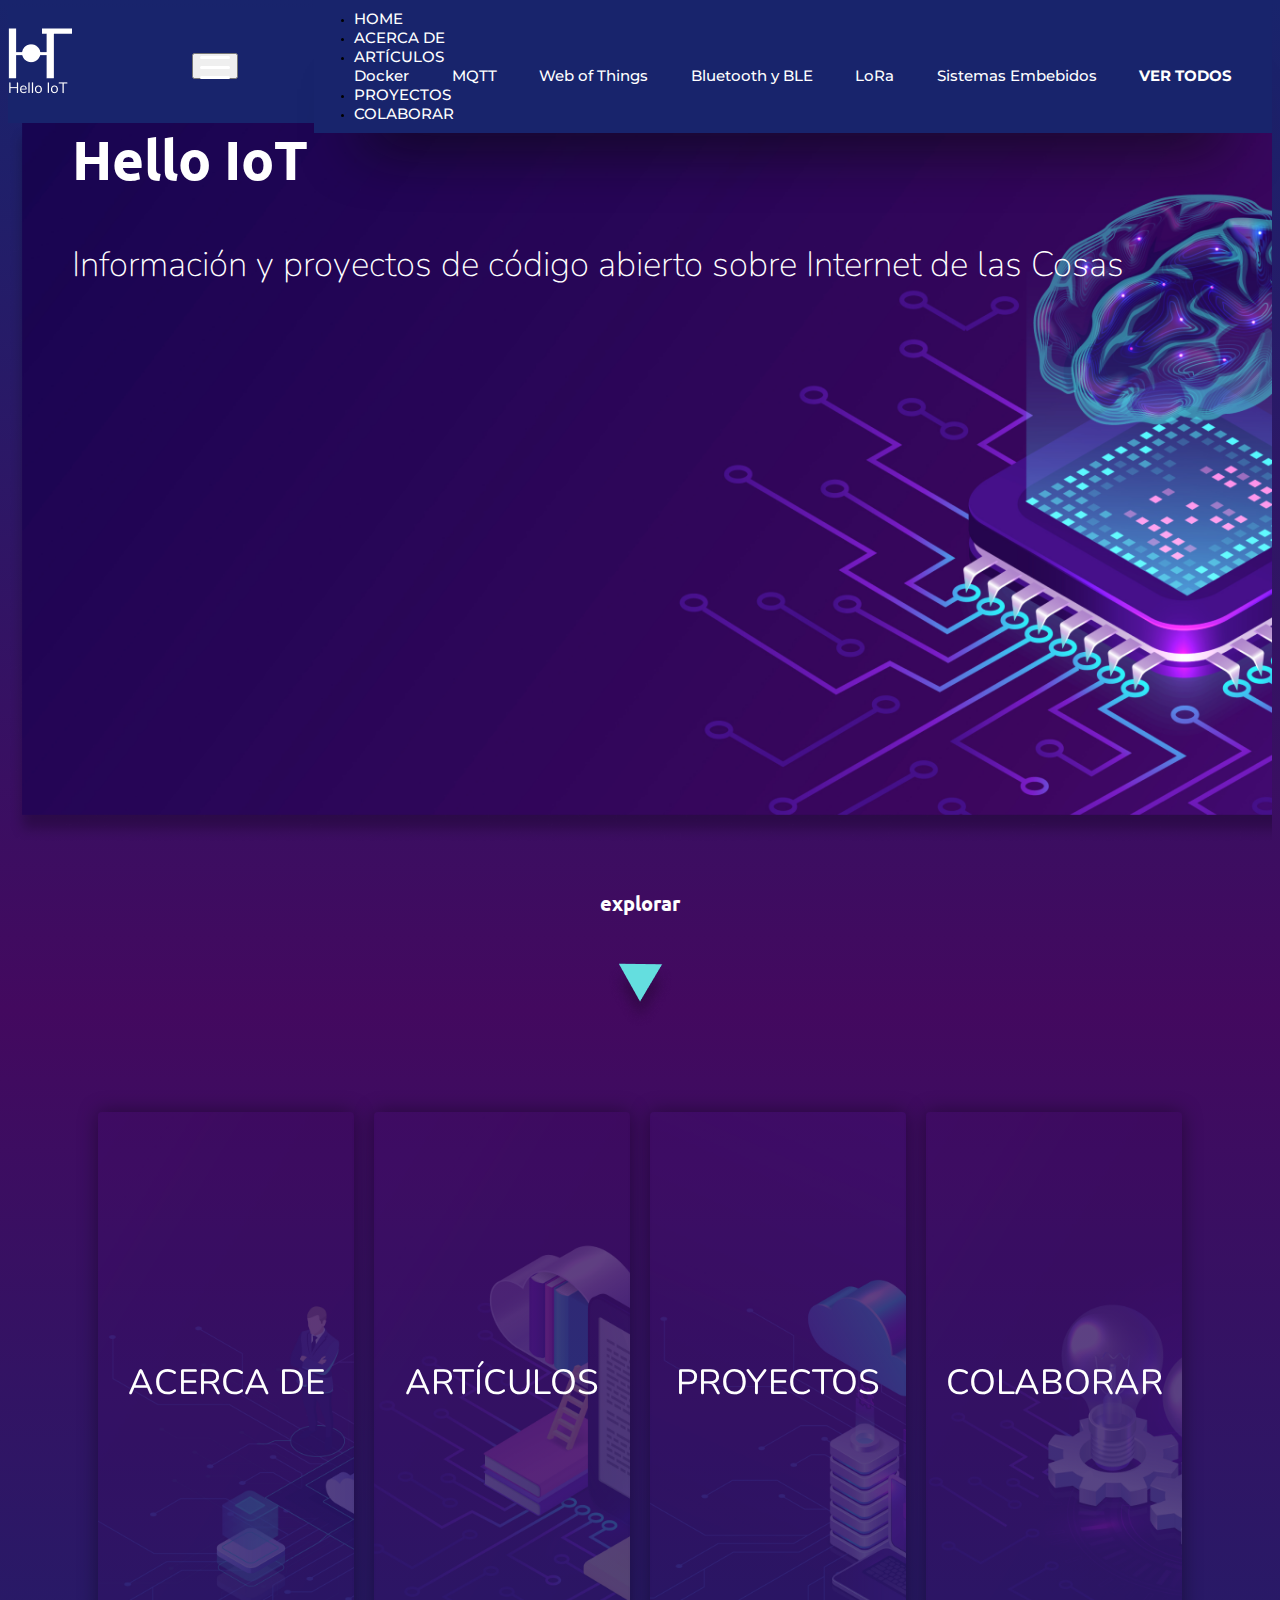
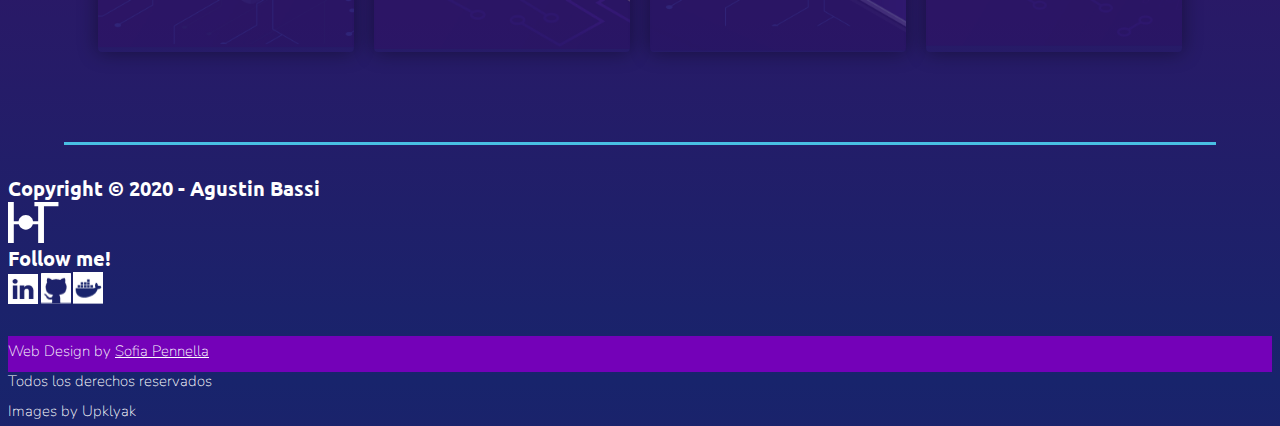
==== index.html @ 14628ded "Add existing project files" ====
<!DOCTYPE html>
<html lang="es">
    <head>
        <meta charset="UTF-8">
        <meta name="viewport" content="width=device-width, initial-scale=1, shrink-to-fit=no">
        <meta http-equiv="x-ua-compatible" content="ie=edge">
        <meta name="keywords" content="IOT, INTERNET OF THINGS, RASPBERRY, RP, DOCKER, DOCKER HUB, ARDUINO, ESP32, ESP8266, WOT, GATEWAY, OPEN SOURCE, TUTORIAL">
        <meta name="description" content="Información y tutoriales sobre Internet de las Cosas. Repositorios de código abierto listos para utilizar.">
        <!-- MDB icon -->
        <link rel="icon" href="images/logo-blanco.png" type="image/x-icon">
        <!-- Font Awesome -->
        <link rel="stylesheet" href="https://use.fontawesome.com/releases/v5.11.2/css/all.css">
        <!-- Google Fonts Roboto -->
        <link rel="stylesheet" href="https://fonts.googleapis.com/css?family=Roboto:300,400,500,700&display=swap">
        <!-- Bootstrap core CSS -->
        <link rel="stylesheet" href="mdb/css/bootstrap.min.css">
        <!-- Material Design Bootstrap -->
        <link rel="stylesheet" href="mdb/css/mdb.min.css">
        <!-- My custom Styles -->
        <link rel="stylesheet" href="estilos/styles.css">
        <link href="https://fonts.googleapis.com/css2?family=Ubuntu&display=swap" rel="stylesheet">
        <link href="https://fonts.googleapis.com/css2?family=Montserrat&display=swap" rel="stylesheet">
        <link href="https://fonts.googleapis.com/css2?family=Nunito&display=swap" rel="stylesheet">
        <link href="https://fonts.googleapis.com/css2?family=Nunito:wght@200&display=swap" rel="stylesheet">
        <title>Hello IoT | Un sitio dedicado a Internet de las Cosas</title>
    </head>
    <body class="gradient">
        <!-- Nav -->
            <header>
                <nav class="navbar navbar-expand-lg z-depth-2 rounded">
                    <a class="navbar-brand ml-4" href="index.html">
                        <img src="images/logo-blanco.png" alt="Logo" loading="lazy" class="ml-4">
                    </a>
                    <button class="navbar-toggler first-button mr-2" type="button" data-toggle="collapse" data-target="#navbarSupportedContent20"
                    aria-controls="navbarSupportedContent20" aria-expanded="false" aria-label="Toggle navigation">
                    <div class="animated-icon1"><span></span><span></span><span></span></div>
                    </button>
                    <div class="container-fluid container__nav">
                        <div class="collapse navbar-collapse ml-4" id="navbarSupportedContent20">
                            <ul class="navbar-nav ml-auto mb-4 mt-4 text-left">
                                <li class="nav-item">
                                    <a class="nav-link active" href="index.html">HOME <span class="sr-only">(current)</span></a>
                                </li>
                                <li class="nav-item">
                                    <a class="nav-link" href="pages/about.html">ACERCA DE</a>
                                </li>
                                <li class="nav-item dropdown">
                                    <a class="nav-link dropdown-toggle text-white" id="navbarDropdownMenuLink" data-toggle="dropdown"
                                    aria-haspopup="true" aria-expanded="false">ARTÍCULOS</a>
                                    <div class="dropdown-menu dropdown-primary" aria-labelledby="navbarDropdownMenuLink">
                                        <a class="dropdown-item" href="pages/articulos.html#docker">Docker</a>
                                        <a class="dropdown-item" href="pages/articulos.html#mqtt">MQTT</a>
                                        <a class="dropdown-item" href="pages/articulos.html#wot">Web of Things</a>
                                        <a class="dropdown-item" href="pages/articulos.html#bluetooth">Bluetooth y BLE</a>
                                        <a class="dropdown-item" href="pages/articulos.html#lora">LoRa</a>
                                        <a class="dropdown-item" href="pages/articulos.html#sistemas">Sistemas Embebidos</a>
                                        <a class="dropdown-item" href="pages/articulos.html"><strong>VER TODOS</strong> </a>
                                    </div>
                                </li>
                                <li class="nav-item">
                                    <a class="nav-link" href="pages/proyectos.html">PROYECTOS</a>
                                </li>
                                <li class="nav-item">
                                    <a class="nav-link" href="pages/colaborar.html">COLABORAR</a>
                                </li>
                            </ul>
                        </div>
                    </div>
                </nav>
            </header>
        <!-- Portrait -->
            <div class="container-fluid">
                <div class="row">
                    <div class="col-11 header__portrait--home">
                        <div class="col-sm-12 col-md-12 col-lg-12 col-xl-5 d-flex justify-content-center align-items-center flex-column header__portrait--text">
                            <div class="wow fadeInLeft">
                                <h1 class="mb-4">Hello IoT</h1>
                                <h4 class="mt-4 text-wrap">Información y proyectos de código abierto sobre Internet de las Cosas</h4>
                            </div>
                        </div>
                    </div>
                </div>
                <div class="row">
                    <div class="col-12">
                        <div class="button__down">
                            <h6 class="button__margin">explorar</h6>
                            <a href="#card"><img src="images/flecha.png" alt="Boton bajar" class="button__image animated pulse infinite"></a>
                        </div>
                    </div> 
                </div>
            </div>
        <!-- Cards Home -->
            <div class="container-fluid">
                <div class="row">
                   
                        <div id="card-container">
                            <div id="card">
                                <div class="front imageAbout">
                                    <a href="pages/about.html"><h4>ACERCA DE</h4></a>
                                </div>
                                <div class="back">
                                    <a href="pages/about.html"><h6>El propósito del sitio y <br> las motivaciones <br> del autor</h6></a>
                                </div>
                            </div>
                            <div id="card">
                                <div class="front imageEntradas">
                                    <a href="pages/articulos.html"><h4>ARTÍCULOS</h4></a>
                                </div>
                                <div class="back">
                                    <a href="pages/articulos.html"><h6>Material informativo <br> y tutoriales de <br> tecnologías IoT</h6></a>
                                </div>
                            </div>
                            <div id="card">
                                <div class="front imageProyectos">
                                    <a href="pages/proyectos.html"><h4>PROYECTOS</h4></a>
                                </div>
                                <div class="back">
                                    <a href="pages/proyectos.html"><h6>Repositorios de <br> código abierto <br> listos para utilizar</h6></a>
                                </div>
                            </div>
                            <div id="card">
                                <div class="front imageSumate">
                                    <a href="pages/sumate.html"><h4>COLABORAR</h4></a>
                                </div>
                                <div class="back">
                                    <a href="pages/sumate.html"><h6>Aplicarle mejoras a proyectos <br> y enviarlas para su <br> publicación</h6></a>
                                </div>
                            </div>
                        </div>
                   
                </div>
            </div>
        <!-- Footer con Boostrap  -->
            <footer>
                <div class="line__divider">
                    <img src="images/line-footer.png" alt="Linea divisoria footer" class="line__divider--size">
                </div>
                <div class="container-fluid">
                    <div class="row footer__one">
                        <div class="col-md-4 col-lg-4 col-xl-4 d-flex justify-content-center align-items-center">
                            <div>
                                <h6 class="footer__one--copyright">Copyright © 2020 - Agustin Bassi</h6>
                            </div>
                        </div>
                        <div class="col-sm-6 col-md-4 col-lg-4 col-xl-4 d-flex justify-content-center align-items-center">
                            <div class="footer__one--logo"><img src="images/logo-footer.svg" alt="Logo Hello IoT"></div>
                        </div>
                        <div class="col-sm-6 col-md-4 col-lg-4 col-xl-4 d-flex justify-content-center align-items-center">
                            <div class="d-flex flex-row align-items-center">
                                <h6>Follow me!</h6>
                                <div class="ml-4">
                                    <a href="https://www.linkedin.com/in/agustin-bassi/" target="_blank"><img src="images/linkedin-cuadrado.svg" alt="Linkedin"></a>
                                    <a href="https://github.com/agustinBassi" target="_blank"><img src="images/github-cuadrado.svg" alt="Github"></a>
                                    <a href="https://hub.docker.com/u/abassi" target="_blank"><img src="images/docker.svg" alt="Docker"></a>
                                </div>
                            </div>
                        </div>
                    </div>
                    <div class="row footer__two">
                        <div class="col-sm-12 col-md-4 col-lg-4 col-xl-4 d-flex justify-content-center align-items-center">
                            <div>
                                <a href="https://www.linkedin.com/in/sofia-pennella/"><p>Web Design by <u>Sofia Pennella</u></p></a>
                            </div>
                        </div>
                        <div class="col-sm-12 col-md-4 col-lg-4 col-xl-4 d-flex justify-content-center align-items-center">
                            <div>
                                <p class="footer__two--derechos">Todos los derechos reservados</p>
                            </div>
                        </div>
                        <div class="col-sm-12 col-md-4 col-lg-4 col-xl-4 d-flex justify-content-center align-items-center">
                            <div>
                                <p class="footer__two--imagesBy">Images by Upklyak</p>
                            </div>
                        </div>
                    </div>
                </div>
            </footer>
        <!-- jQuery -->
        <script type="text/javascript" src="mdb/js/jquery.min.js"></script>
        <!-- Bootstrap tooltips -->
        <script type="text/javascript" src="mdb/js/popper.min.js"></script>
        <!-- Bootstrap core JavaScript -->
        <script type="text/javascript" src="mdb/js/bootstrap.min.js"></script>
        <!-- MDB core JavaScript -->
        <script type="text/javascript" src="mdb/js/mdb.min.js"></script>
        <!-- My custom scripts -->
        <script type="text/javascript" src="scripts/scripts.js"></script>
    </body>
</html>
---- estilos/styles.css ----
/* ========================================================================= */
/* Background Colors */
/* ========================================================================= */
.gradient {
  background: #18246c -webkit-gradient(linear, left bottom, left top, from(#18246c), color-stop(49%, #43095f), to(#18246c));
  background: #18246c linear-gradient(0deg, #18246c 0%, #43095f 49%, #18246c 100%);
}

.bg-pink {
  background-color: #E52384;
}

.bg-azulado {
  background-color: #5E60CD;
}

.bg-cian {
  background-color: #64DEDF;
}

.bg-celeste {
  background-color: #49BFE3;
}

.bg-violeta {
  background-color: #7401B8;
}

.bg-azul {
  background-color: #18246C;
}

/* ========================================================================= */
/* Text full colors */
/* ========================================================================= */
.negro {
  color: black;
}

.blanco {
  color: white;
}

/* ========================================================================= */
/* Tipography */
/* ========================================================================= */
h1 {
  color: white;
  font-family: "Ubuntu", sans-serif;
  font-weight: 700;
  font-size: 5.5rem;
  margin: 0px;
}

h2 {
  color: white;
  font-family: "Ubuntu", sans-serif;
  font-size: 3.5rem;
  font-weight: 500;
}

h3 {
  color: white;
  font-family: "Ubuntu", sans-serif;
  font-weight: bold;
  font-size: 3rem;
}

h4 {
  color: white;
  font-family: "Nunito", sans-serif;
  font-size: 3.5rem;
  font-weight: lighter;
}

h5 {
  color: white;
  font-family: "Nunito", sans-serif;
  font-size: 2.5rem;
  font-weight: normal;
}

h6 {
  color: white;
  font-family: "Ubuntu", sans-serif;
  font-size: 2rem;
}

p {
  color: white;
  font-family: "Nunito", sans-serif;
  font-size: 1.5rem;
  line-height: 3rem;
  font-weight: lighter;
}

.headings--entradas {
  margin-left: 18.5vw;
  margin-top: 10vh;
}

html {
  font-size: 62.5%;
}

.body__background {
  background: #18246c -webkit-gradient(linear, left bottom, left top, from(#18246c), color-stop(49%, #43095f), to(#18246c));
  background: #18246c linear-gradient(0deg, #18246c 0%, #43095f 49%, #18246c 100%);
}

/* ========================================================================= */
/* Nav */
/* ========================================================================= */
.container__nav {
  background-color: #18246C;
  -webkit-box-shadow: 0px 57px 61px -50px #0a0a0a;
          box-shadow: 0px 57px 61px -50px #0a0a0a;
}

nav {
  background-color: #18246C;
  display: -webkit-box;
  display: -ms-flexbox;
  display: flex;
  -webkit-box-orient: horizontal;
  -webkit-box-direction: normal;
      -ms-flex-direction: row;
          flex-direction: row;
  -webkit-box-pack: justify;
      -ms-flex-pack: justify;
          justify-content: space-between;
  -webkit-box-align: center;
      -ms-flex-align: center;
          align-items: center;
  height: 11.5rem;
  z-index: 10000;
}

nav a {
  color: white;
  text-decoration: none;
  margin-right: 40px;
  font-family: "Montserrat", sans-serif;
  font-weight: 500;
  font-size: 1.5rem;
}

nav a .active {
  font-weight: 900;
}

.navbar .dropdown-menu a {
  font-size: 1.5rem;
}

nav a:hover {
  -webkit-animation-duration: 1s;
  animation-duration: 1s;
  -webkit-animation-name: hoverNav;
  animation-name: hoverNav;
  color: white;
}

@-webkit-keyframes hoverNav {
  from {
    opacity: 0;
    font-size: 1.5rem;
  }
  to {
    opacity: 1;
  }
}

@keyframes hoverNav {
  from {
    opacity: 0;
    font-size: 1.5rem;
  }
  to {
    opacity: 1;
  }
}

.dropdown {
  background-color: #18246C;
}

.dropdown-item a {
  font-family: "Montserrat", sans-serif;
  font-size: 1.5rem;
}

.navbar .dropdown-menu a:hover {
  color: white;
  background-color: #18246C;
  -webkit-animation: none;
          animation: none;
}

/* ========================================================================= */
/* Header
/* ========================================================================= */
.header__portrait, .header__portrait--home, .header__portrait--about, .header__portrait--articulos, .header__portrait--proyectos, .header__portrait--colaborar, .header__portrait--introduccion, .header__portrait--instalacion, .header__portrait--tutoriales, .header__portrait--avanzados {
  height: 80vh;
  margin: auto;
}

.header__portrait--home {
  background-image: url(../images/home.png);
  background-size: cover;
}

.header__portrait--about {
  background-image: url(../images/acerca-de.png);
  background-size: cover;
}

.header__portrait--articulos {
  background-image: url(../images/articulos.png);
  background-size: cover;
}

.header__portrait--proyectos {
  background-image: url(../images/proyectos.png);
  background-size: cover;
}

.header__portrait--colaborar {
  background-image: url(../images/colaborar.png);
  background-size: cover;
}

.header__portrait--text {
  height: 80vh;
  padding-left: 5vw;
}

.header__portrait--text h1 {
  text-align: left;
}

.header__portrait--text h1 h4 {
  text-align: left;
}

/* ========================================================================= */
/* Footer */
/* ========================================================================= */
footer div h6 {
  margin: 0rem;
}

footer div p {
  margin-right: 1.5rem;
}

.footer__one {
  margin: 3rem 0rem 3rem 0rem;
}

.footer__two {
  background-color: #7401B8;
  height: 4vh;
}

.footer__two p {
  margin: 0rem;
}

.line__divider {
  display: -webkit-box;
  display: -ms-flexbox;
  display: flex;
  -webkit-box-pack: center;
      -ms-flex-pack: center;
          justify-content: center;
  width: 90vw;
  margin: 10vh auto 0vh auto;
}

.line__divider--size {
  max-width: 100%;
}

/* ========================================================================= */
/* Buttons flechas */
/* ========================================================================= */
.button__image {
  display: block;
  margin: auto;
}

.button__font {
  font-family: "Montserrat", sans-serif;
  font-weight: 500;
  font-size: 1.5rem;
}

div h5.button__margin {
  margin: auto;
}

.button__down, .button__up {
  display: -webkit-box;
  display: -ms-flexbox;
  display: flex;
  -webkit-box-orient: vertical;
  -webkit-box-direction: normal;
      -ms-flex-direction: column;
          flex-direction: column;
  -webkit-box-align: center;
      -ms-flex-align: center;
          align-items: center;
}

.button__up {
  margin: 10rem 0rem 10rem 0rem;
}

/* ========================================================================= */
/* Buttons Bootstrap */
/* ========================================================================= */
button a {
  font-family: "Montserrat", sans-serif;
  color: white;
  font-weight: bold;
  text-decoration: none;
}

button a:hover {
  color: white;
  text-decoration: none;
}

.btn.btn-block {
  margin: 5vh 0vw 3vh 0vw;
}

/* ========================================================================= */
/* Cards Home */
/* ========================================================================= */
#card-container {
  display: -webkit-box;
  display: -ms-flexbox;
  display: flex;
  -webkit-box-orient: horizontal;
  -webkit-box-direction: normal;
      -ms-flex-direction: row;
          flex-direction: row;
  -webkit-box-pack: center;
      -ms-flex-pack: center;
          justify-content: center;
  margin: 8rem auto 8rem auto;
  -webkit-box-align: center;
      -ms-flex-align: center;
          align-items: center;
  text-align: center;
}

#card {
  -webkit-transform-style: preserve-3d;
  -moz-transform-style: preserve-3d;
  -ms-transform-style: preserve-3d;
  -webkit-perspective: 1000;
  -moz-perspective: 1000;
  -ms-perspective: 1000;
  width: 20vw;
  height: 60vh;
  margin-left: 1rem;
  margin-right: 1rem;
}

.back {
  -webkit-transform: rotateY(180deg);
  -moz-transform: rotateY(180deg);
  -ms-transform: rotateY(180deg);
  background-color: #7401B8;
  display: -webkit-box;
  display: -ms-flexbox;
  display: flex;
  -webkit-box-orient: vertical;
  -webkit-box-direction: normal;
      -ms-flex-direction: column;
          flex-direction: column;
  -webkit-box-pack: center;
      -ms-flex-pack: center;
          justify-content: center;
  -webkit-box-align: center;
      -ms-flex-align: center;
          align-items: center;
  width: 20vw;
  height: 60vh;
}

.front {
  display: -webkit-box;
  display: -ms-flexbox;
  display: flex;
  -webkit-box-pack: center;
      -ms-flex-pack: center;
          justify-content: center;
  -webkit-box-align: center;
      -ms-flex-align: center;
          align-items: center;
  width: 20vw;
  height: 60vh;
}

.back, .front {
  position: absolute;
  -webkit-backface-visibility: hidden;
  -moz-backface-visibility: hidden;
  -ms-backface-visibility: hidden;
  -webkit-transition: -webkit-transform 1s ease-in;
  -moz-transition: -moz-transform 1s ease-in;
  -ms-transition: -ms-transform 1s ease-in;
  color: #fff;
  font-weight: bold;
  -webkit-box-shadow: 0px 0px 20px rgba(0, 0, 0, 0.4);
          box-shadow: 0px 0px 20px rgba(0, 0, 0, 0.4);
  border-radius: 4px;
}

#card:hover .back {
  -webkit-transform: rotateY(0deg);
  -moz-transform: rotateY(0deg);
  -ms-transform: rotateY(0deg);
}

#card:hover .front {
  -webkit-transform: rotateY(-180deg);
  -moz-transform: rotateY(-180deg);
  -ms-transform: rotateY(-180deg);
}

.imageAbout {
  background-image: url("../images/card-about.png");
  background-size: cover;
}

.imageEntradas {
  background-image: url("../images/card-entradas.png");
  background-size: cover;
}

.imageProyectos {
  background-image: url("../images/card-proyectos.png");
  background-size: cover;
}

.imageSumate {
  background-image: url("../images/card-colaborar.png");
  background-size: cover;
}

div a {
  text-decoration: none;
}

.front a {
  text-decoration: none;
}

.back a {
  text-decoration: none;
}

/* ========================================================================= */
/* Cards Articles */
/* ========================================================================= */
.card-img {
  height: 305.66px;
}

.card-title {
  font-size: 2rem;
  color: black;
  font-weight: bold;
  font-family: "Ubuntu", sans-serif;
}

.card-text {
  font-size: 1.5rem;
  font-weight: normal;
  color: black;
  font-family: "Nunito", sans-serif;
}

.card-body p {
  line-height: 28px;
}

/* ========================================================================= */
/* Cards Projects */
/* ========================================================================= */
.marginCards {
  margin-right: 2vw;
}

.shadowCard {
  -webkit-box-shadow: 10px 10px 47px -12px #0a0a0a;
          box-shadow: 10px 10px 47px -12px #0a0a0a;
}

/* ========================================================================= */
/* Carousel */
/* ========================================================================= */
.carousel {
  width: 100%;
}

.slide-box {
  display: -webkit-box;
  display: -ms-flexbox;
  display: flex;
  -webkit-box-pack: justify;
      -ms-flex-pack: justify;
          justify-content: space-between;
}

.carousel-control-prev {
  opacity: 1;
}

.carousel-control-next {
  opacity: 1;
}

.carousel-caption {
  background-color: rgba(0, 0, 0, 0.5);
  padding: 20px;
  border-radius: .5rem;
}

@media (min-width: 576px) and (max-width: 767.98px) {
  .slide-box img {
    -ms-flex: 0 0 50%;
    -webkit-box-flex: 0;
            flex: 0 0 50%;
    max-width: 50%;
  }
}

@media (min-width: 768px) and (max-width: 991.98px) {
  .slide-box img {
    -ms-flex: 0 0 33.3333%;
    -webkit-box-flex: 0;
            flex: 0 0 33.3333%;
    max-width: 33.3333%;
  }
}

@media (min-width: 992px) {
  .slide-box img {
    -ms-flex: 0 0 25%;
    -webkit-box-flex: 0;
            flex: 0 0 25%;
    max-width: 25%;
  }
}

/* ========================================================================= */
/* Form */
/* ========================================================================= */
.form div {
  display: -webkit-box;
  display: -ms-flexbox;
  display: flex;
  -webkit-box-orient: vertical;
  -webkit-box-direction: normal;
      -ms-flex-direction: column;
          flex-direction: column;
  -webkit-box-align: start;
      -ms-flex-align: start;
          align-items: flex-start;
}

form h3 {
  color: black;
  font-size: 3rem;
}

form p {
  color: black;
  font-weight: 500;
  margin-bottom: 3vh;
}

form :placeholder-shown {
  font-size: 1.5rem;
  color: black;
}

.custom-select {
  font-size: 1.5rem;
}

.form-control {
  font-size: 1.5rem;
  color: black;
}

.optionForm {
  font-size: 1.5rem;
  color: black;
}

/* ========================================================================= */
/* Media Query - Home */
/* ========================================================================= */
@media (max-width: 411px) {
  h1 {
    font-size: 4rem;
  }
  h2 {
    font-size: 3.5rem;
  }
  h3 {
    font-size: 3rem;
  }
  h4 {
    font-size: 2.5rem;
  }
  h5 {
    font-size: 2rem;
  }
  h6 {
    font-size: 1.5rem;
  }
  p {
    font-size: 1.3rem;
  }
  .div__textPortrait h1 {
    text-align: left;
  }
  .div__textPortrait h4 {
    text-align: left;
  }
  #card-container {
    display: -webkit-box;
    display: -ms-flexbox;
    display: flex;
    -webkit-box-orient: vertical;
    -webkit-box-direction: normal;
        -ms-flex-direction: column;
            flex-direction: column;
    margin: 0vh 0vw;
  }
  #card {
    width: 0vw;
    margin-left: 10vw;
  }
  #card div {
    width: 80vw;
    height: 50vh;
    margin-bottom: 2vh;
  }
  .front h4 {
    font-size: 2.3rem;
  }
  .footer__one--copyright {
    display: none;
  }
  .footer__one--logo {
    display: none;
  }
  .footer__two--derechos {
    display: none;
  }
  .footer__two--imagesBy {
    display: none;
  }
}

@media (min-width: 412px) and (max-width: 767px) {
  h1 {
    font-size: 4rem;
  }
  h2 {
    font-size: 3.5rem;
  }
  h3 {
    font-size: 3rem;
  }
  h4 {
    font-size: 2.5rem;
  }
  h5 {
    font-size: 2rem;
  }
  h6 {
    font-size: 1.5rem;
  }
  p {
    font-size: 1.3rem;
  }
  .div__textPortrait h1 {
    text-align: left;
  }
  .div__textPortrait h4 {
    text-align: left;
  }
  #card-container {
    display: -webkit-box;
    display: -ms-flexbox;
    display: flex;
    -webkit-box-orient: vertical;
    -webkit-box-direction: normal;
        -ms-flex-direction: column;
            flex-direction: column;
    margin: 0vh 0vw;
  }
  #card {
    width: 0vw;
    margin-left: 10vw;
  }
  #card div {
    width: 80vw;
    height: 50vh;
    margin-bottom: 2vh;
  }
  .front h4 {
    font-size: 3rem;
  }
  .footer__one--copyright {
    display: none;
  }
  .footer__one--logo {
    display: none;
  }
  .footer__two--derechos {
    display: none;
  }
  .footer__two--imagesBy {
    display: none;
  }
}

@media (min-width: 768px) and (max-width: 1024px) {
  h1 {
    font-size: 4.5rem;
  }
  h2 {
    font-size: 4rem;
  }
  h3 {
    font-size: 3.5rem;
  }
  h4 {
    font-size: 3rem;
  }
  h5 {
    font-size: 2.5rem;
  }
  h6 {
    font-size: 1.5rem;
  }
  p {
    font-size: 1.4rem;
  }
  .div__textPortrait h1 {
    text-align: center;
  }
  .div__textPortrait h4 {
    text-align: center;
  }
  #card-container {
    display: -webkit-box;
    display: -ms-flexbox;
    display: flex;
    -webkit-box-orient: vertical;
    -webkit-box-direction: normal;
        -ms-flex-direction: column;
            flex-direction: column;
    margin: 0vh 0vw;
  }
  #card {
    width: 0vw;
    margin-left: 10vw;
  }
  #card div {
    width: 80vw;
    height: 50vh;
    margin-bottom: 2vh;
  }
  .front h4 {
    font-size: 3rem;
  }
  .footer__one--copyright {
    text-align: center;
  }
}

@media (min-width: 1025px) {
  .div__textPortrait h1 {
    padding-left: 6vw;
  }
  .div__textPortrait h4 {
    padding-left: 6vw;
  }
}

/* ========================================================================= */
/* Styles About */
/* ========================================================================= */
.block__web {
  margin: 10vh 0vw 0vh 18.5vw;
}

.block__author {
  margin: 10vh 18.5vw 0vh 0vw;
}

.block__author div {
  float: right;
  text-align: right;
}

.block__author h6 {
  text-align: right;
}

.line__divider--short {
  width: 20vw;
}

/* ========================================================================= */
/* Media Query - About */
/* ========================================================================= */
@media (max-width: 411px) {
  .block__web {
    margin: 10vh 10vw auto 10vw;
  }
  .block__web p {
    text-align: justify;
  }
  .block__author {
    margin: 10vh 10vw auto 10vw;
  }
  .block__author div {
    float: left;
    text-align: left;
  }
  .block__author p {
    text-align: justify;
  }
  .block__author h6 {
    text-align: left;
  }
}

@media (min-width: 412px) and (max-width: 767px) {
  .block__web {
    margin: 10vh 10vw auto 10vw;
  }
  .block__web p {
    text-align: justify;
  }
  .block__author {
    margin: 10vh 10vw auto 10vw;
  }
  .block__author div {
    float: left;
    text-align: left;
  }
  .block__author p {
    text-align: justify;
  }
  .block__author h6 {
    text-align: left;
  }
}

@media (min-width: 768px) and (max-width: 1024px) {
  .block__web {
    margin: 10vh 10vw auto 10vw;
  }
  .block__author {
    margin: 10vh 10vw auto 10vw;
  }
}

/* ========================================================================= */
/* Headers Posts
/* ========================================================================= */
.header__portrait--introduccion {
  background-image: url(../images/portada-introduccion.png);
  background-size: cover;
}

.header__portrait--instalacion {
  background-image: url(../images/portada-instalacion.png);
  background-size: cover;
}

.header__portrait--tutoriales {
  background-image: url(../images/portada-tutoriales.png);
  background-size: cover;
}

.header__portrait--avanzados {
  background-image: url(../images/portada-avanzados.png);
  background-size: cover;
}

/* ========================================================================= */
/* Iframe Posts
/* ========================================================================= */
.iframe__style {
  margin: auto;
  width: 50vw;
  height: 450vh;
}

/* Icon 1 */
.animated-icon1 {
  width: 30px;
  height: 20px;
  position: relative;
  margin: 0px;
  -webkit-transform: rotate(0deg);
  transform: rotate(0deg);
  -webkit-transition: .5s ease-in-out;
  transition: .5s ease-in-out;
  cursor: pointer;
}

.animated-icon1 span {
  display: block;
  position: absolute;
  height: 3px;
  width: 100%;
  border-radius: 9px;
  opacity: 1;
  left: 0;
  -webkit-transform: rotate(0deg);
  transform: rotate(0deg);
  -webkit-transition: .25s ease-in-out;
  transition: .25s ease-in-out;
}

.animated-icon1 span {
  background: white;
}

.animated-icon1 span:nth-child(1) {
  top: 0px;
}

.animated-icon1 span:nth-child(2) {
  top: 10px;
}

.animated-icon1 span:nth-child(3) {
  top: 20px;
}

.animated-icon1.open span:nth-child(1) {
  top: 11px;
  -webkit-transform: rotate(135deg);
  transform: rotate(135deg);
}

.animated-icon1.open span:nth-child(2) {
  opacity: 0;
  left: -60px;
}

.animated-icon1.open span:nth-child(3) {
  top: 11px;
  -webkit-transform: rotate(-135deg);
  transform: rotate(-135deg);
}
/*# sourceMappingURL=styles.css.map */
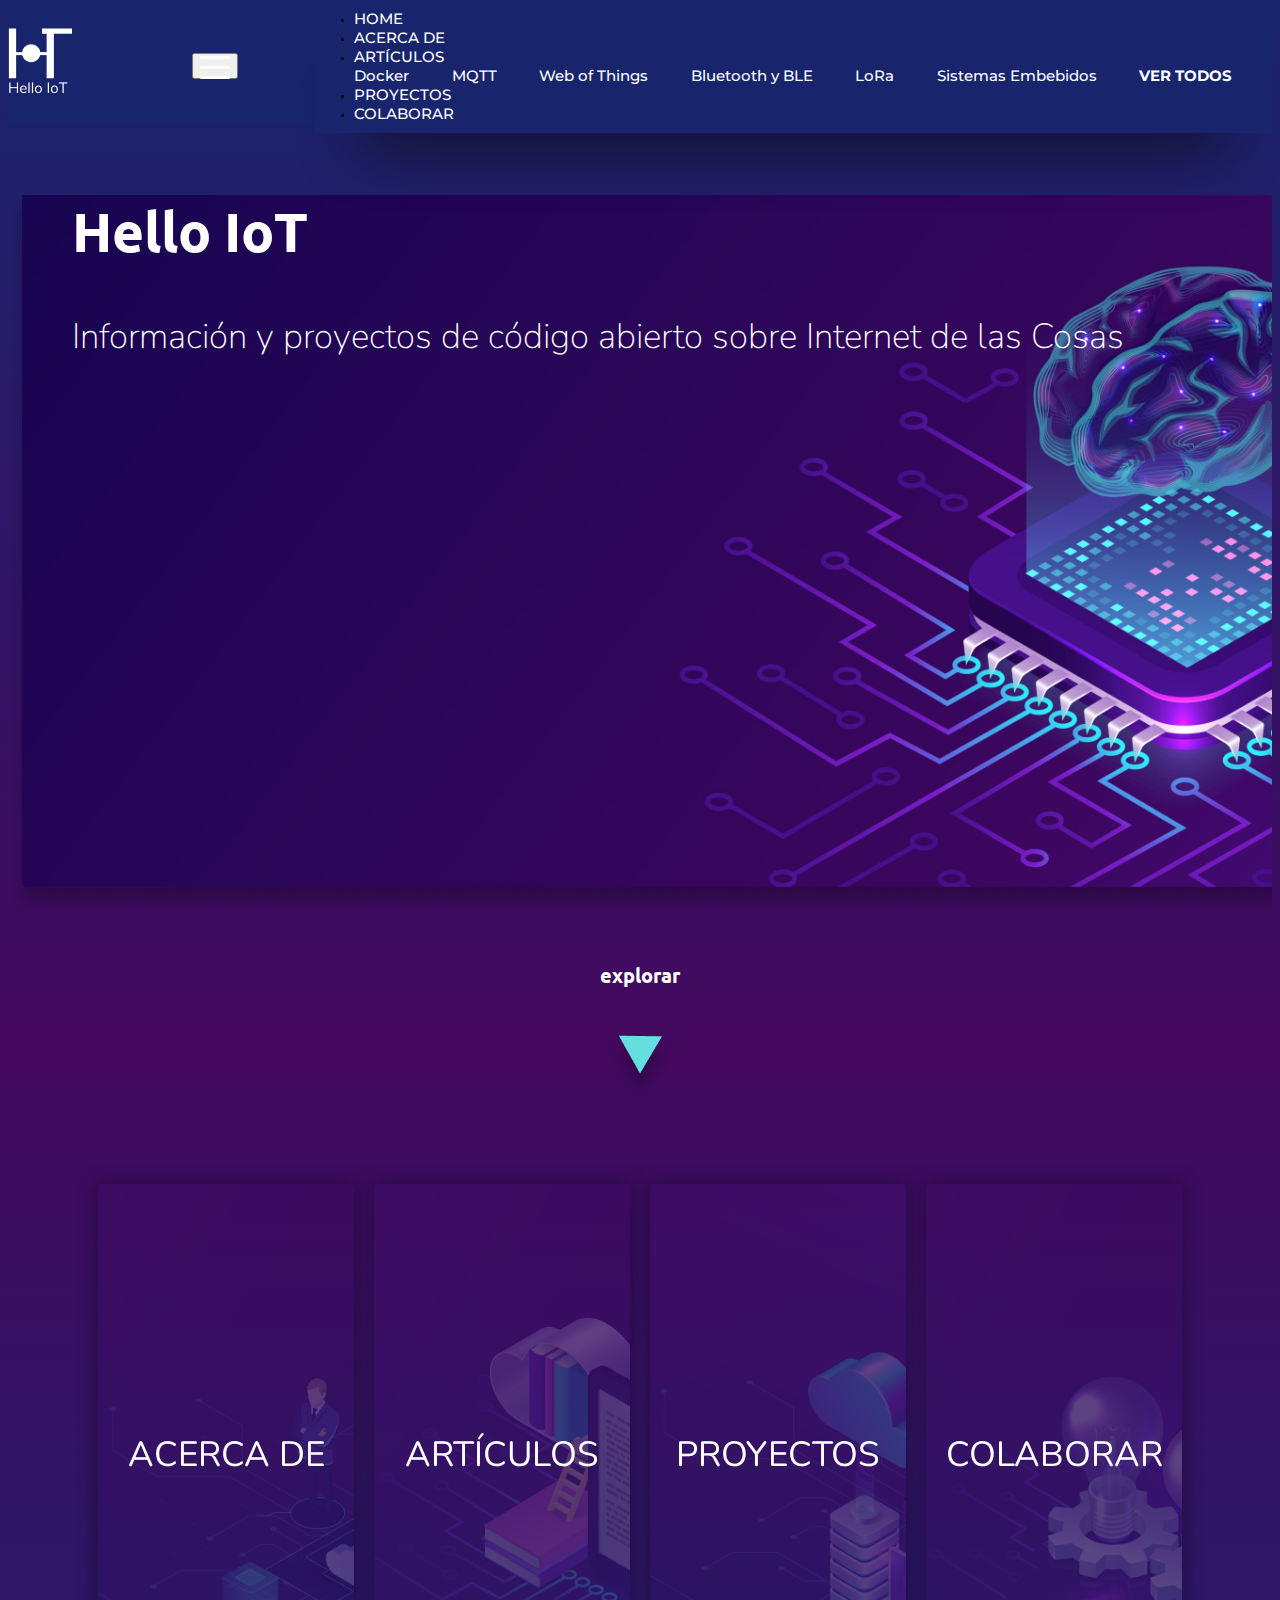
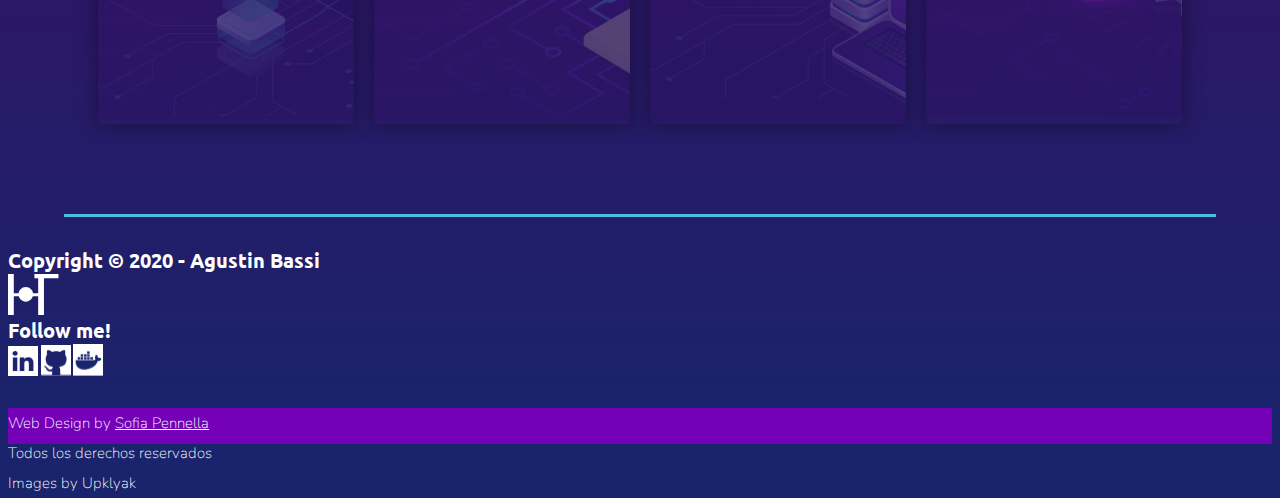
==== commit 324367bb: "Fixed navbar in all devices. Cards animation's home turn off for small devices." ====
--- a/index.html
+++ b/index.html
@@ -4,7 +4,7 @@
         <meta charset="UTF-8">
         <meta name="viewport" content="width=device-width, initial-scale=1, shrink-to-fit=no">
         <meta http-equiv="x-ua-compatible" content="ie=edge">
-        <meta name="keywords" content="IOT, INTERNET OF THINGS, RASPBERRY, RP, DOCKER, DOCKER HUB, ARDUINO, ESP32, ESP8266, WOT, GATEWAY, OPEN SOURCE, TUTORIAL">
+        <meta name="keywords" content="iot, internet of things, raspberry, rp, docker, docker hub, arduino, esp32, esp8266, wot, gateway, open source, tutorial">
         <meta name="description" content="Información y tutoriales sobre Internet de las Cosas. Repositorios de código abierto listos para utilizar.">
         <!-- MDB icon -->
         <link rel="icon" href="images/logo-blanco.png" type="image/x-icon">
@@ -27,7 +27,7 @@
     <body class="gradient">
         <!-- Nav -->
             <header>
-                <nav class="navbar navbar-expand-lg z-depth-2 rounded">
+                <nav class="navbar navbar-expand-lg z-depth-2 rounded fixed-top">
                     <a class="navbar-brand ml-4" href="index.html">
                         <img src="images/logo-blanco.png" alt="Logo" loading="lazy" class="ml-4">
                     </a>
@@ -92,42 +92,56 @@
         <!-- Cards Home -->
             <div class="container-fluid">
                 <div class="row">
-                   
                         <div id="card-container">
                             <div id="card">
-                                <div class="front imageAbout">
-                                    <a href="pages/about.html"><h4>ACERCA DE</h4></a>
-                                </div>
-                                <div class="back">
-                                    <a href="pages/about.html"><h6>El propósito del sitio y <br> las motivaciones <br> del autor</h6></a>
-                                </div>
-                            </div>
-                            <div id="card">
-                                <div class="front imageEntradas">
-                                    <a href="pages/articulos.html"><h4>ARTÍCULOS</h4></a>
-                                </div>
-                                <div class="back">
-                                    <a href="pages/articulos.html"><h6>Material informativo <br> y tutoriales de <br> tecnologías IoT</h6></a>
-                                </div>
-                            </div>
-                            <div id="card">
-                                <div class="front imageProyectos">
-                                    <a href="pages/proyectos.html"><h4>PROYECTOS</h4></a>
-                                </div>
-                                <div class="back">
-                                    <a href="pages/proyectos.html"><h6>Repositorios de <br> código abierto <br> listos para utilizar</h6></a>
-                                </div>
-                            </div>
-                            <div id="card">
-                                <div class="front imageSumate">
-                                    <a href="pages/sumate.html"><h4>COLABORAR</h4></a>
-                                </div>
-                                <div class="back">
-                                    <a href="pages/sumate.html"><h6>Aplicarle mejoras a proyectos <br> y enviarlas para su <br> publicación</h6></a>
-                                </div>
-                            </div>
-                        </div>
-                   
+                                <a href="pages/about.html">
+                                    <div class="front imageAbout animated-off">
+                                        <h4>ACERCA DE</h4>
+                                    </div>
+                                </a>
+                                <a href="pages/about.html">
+                                    <div class="back animated-off">
+                                        <h6>El propósito del sitio y <br> las motivaciones <br> del autor</h6>
+                                    </div>
+                                </a>
+                            </div>
+                            <div id="card">
+                                <a href="pages/articulos.html">
+                                    <div class="front imageEntradas animated-off">
+                                        <h4>ARTÍCULOS</h4>
+                                    </div>
+                                </a>
+                                <a href="pages/articulos.html">
+                                    <div class="back animated-off">
+                                        <h6>Material informativo <br> y tutoriales de <br> tecnologías IoT</h6>
+                                    </div>
+                                </a>
+                            </div>
+                            <div id="card">
+                                <a href="pages/proyectos.html">
+                                    <div class="front imageProyectos animated-off">
+                                        <h4>PROYECTOS</h4>
+                                    </div>
+                                </a>
+                                <a href="pages/proyectos.html">
+                                    <div class="back animated-off">
+                                        <h6>Repositorios de <br> código abierto <br> listos para utilizar</h6>
+                                    </div>
+                                </a>
+                            </div>
+                            <div id="card">
+                                <a href="pages/colaborar.html">
+                                    <div class="front imageSumate animated-off">
+                                        <h4>COLABORAR</h4>
+                                    </div>
+                                </a>
+                                <a href="pages/colaborar.html">
+                                    <div class="back animated-off">
+                                        <h6>Aplicarle mejoras a proyectos <br> y enviarlas para su <br> publicación</h6>
+                                    </div>
+                                </a>
+                            </div>
+                        </div>
                 </div>
             </div>
         <!-- Footer con Boostrap  -->
--- a/estilos/styles.css
+++ b/estilos/styles.css
@@ -161,6 +161,10 @@
   color: white;
 }
 
+.fixed-top {
+  right: 0;
+}
+
 @-webkit-keyframes hoverNav {
   from {
     opacity: 0;
@@ -208,26 +212,31 @@
 .header__portrait--home {
   background-image: url(../images/home.png);
   background-size: cover;
+  margin-top: 8vh;
 }
 
 .header__portrait--about {
   background-image: url(../images/acerca-de.png);
   background-size: cover;
+  margin-top: 8vh;
 }
 
 .header__portrait--articulos {
   background-image: url(../images/articulos.png);
   background-size: cover;
+  margin-top: 8vh;
 }
 
 .header__portrait--proyectos {
   background-image: url(../images/proyectos.png);
   background-size: cover;
+  margin-top: 8vh;
 }
 
 .header__portrait--colaborar {
   background-image: url(../images/colaborar.png);
   background-size: cover;
+  margin-top: 8vh;
 }
 
 .header__portrait--text {
@@ -433,6 +442,23 @@
   -ms-transform: rotateY(-180deg);
 }
 
+@media only screen and (max-width: 768px) {
+  .animated-off {
+    /*CSS transitions*/
+    -webkit-transition-property: none !important;
+    transition-property: none !important;
+    /*CSS transforms*/
+    -webkit-transform: none !important;
+    transform: none !important;
+    /*CSS animations*/
+    -webkit-animation: none !important;
+    animation: none !important;
+  }
+  .back {
+    display: none;
+  }
+}
+
 .imageAbout {
   background-image: url("../images/card-about.png");
   background-size: cover;
@@ -909,7 +935,7 @@
 .iframe__style {
   margin: auto;
   width: 50vw;
-  height: 450vh;
+  height: 380vh;
 }
 
 /* Icon 1 */
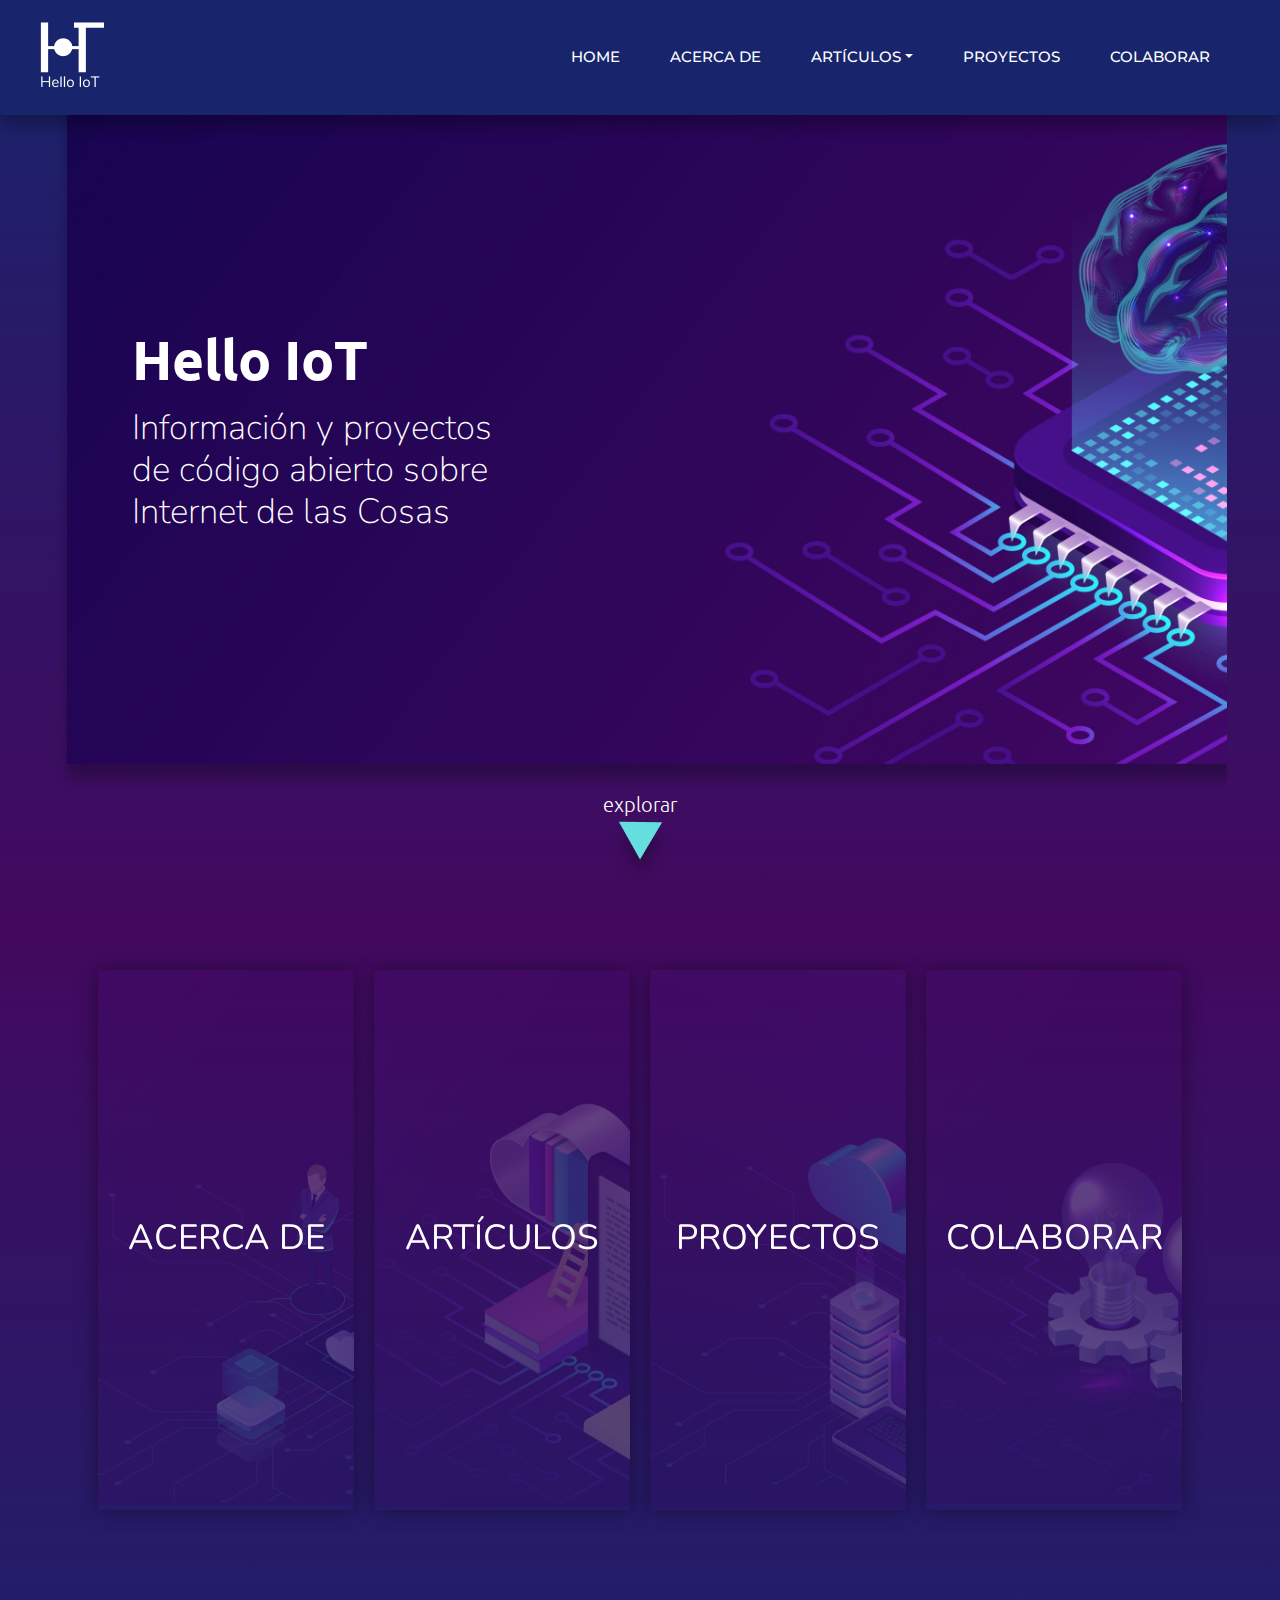
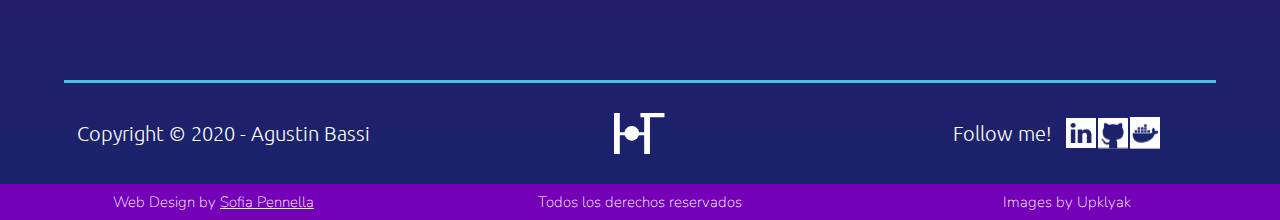
==== commit 0cafeb78: "Rename and normalize project structure" ====
--- a/index.html
+++ b/index.html
@@ -17,7 +17,7 @@
         <!-- Material Design Bootstrap -->
         <link rel="stylesheet" href="mdb/css/mdb.min.css">
         <!-- My custom Styles -->
-        <link rel="stylesheet" href="estilos/styles.css">
+        <link rel="stylesheet" href="styles/styles.css">
         <link href="https://fonts.googleapis.com/css2?family=Ubuntu&display=swap" rel="stylesheet">
         <link href="https://fonts.googleapis.com/css2?family=Montserrat&display=swap" rel="stylesheet">
         <link href="https://fonts.googleapis.com/css2?family=Nunito&display=swap" rel="stylesheet">
@@ -48,20 +48,20 @@
                                     <a class="nav-link dropdown-toggle text-white" id="navbarDropdownMenuLink" data-toggle="dropdown"
                                     aria-haspopup="true" aria-expanded="false">ARTÍCULOS</a>
                                     <div class="dropdown-menu dropdown-primary" aria-labelledby="navbarDropdownMenuLink">
-                                        <a class="dropdown-item" href="pages/articulos.html#docker">Docker</a>
-                                        <a class="dropdown-item" href="pages/articulos.html#mqtt">MQTT</a>
-                                        <a class="dropdown-item" href="pages/articulos.html#wot">Web of Things</a>
-                                        <a class="dropdown-item" href="pages/articulos.html#bluetooth">Bluetooth y BLE</a>
-                                        <a class="dropdown-item" href="pages/articulos.html#lora">LoRa</a>
-                                        <a class="dropdown-item" href="pages/articulos.html#sistemas">Sistemas Embebidos</a>
-                                        <a class="dropdown-item" href="pages/articulos.html"><strong>VER TODOS</strong> </a>
-                                    </div>
-                                </li>
-                                <li class="nav-item">
-                                    <a class="nav-link" href="pages/proyectos.html">PROYECTOS</a>
-                                </li>
-                                <li class="nav-item">
-                                    <a class="nav-link" href="pages/colaborar.html">COLABORAR</a>
+                                        <a class="dropdown-item" href="pages/articles.html#docker">Docker</a>
+                                        <a class="dropdown-item" href="pages/articles.html#mqtt">MQTT</a>
+                                        <a class="dropdown-item" href="pages/articles.html#wot">Web of Things</a>
+                                        <a class="dropdown-item" href="pages/articles.html#bluetooth">Bluetooth y BLE</a>
+                                        <a class="dropdown-item" href="pages/articles.html#lora">LoRa</a>
+                                        <a class="dropdown-item" href="pages/articles.html#sistemas">Sistemas Embebidos</a>
+                                        <a class="dropdown-item" href="pages/articles.html"><strong>VER TODOS</strong> </a>
+                                    </div>
+                                </li>
+                                <li class="nav-item">
+                                    <a class="nav-link" href="pages/projects.html">PROYECTOS</a>
+                                </li>
+                                <li class="nav-item">
+                                    <a class="nav-link" href="pages/collaborate.html">COLABORAR</a>
                                 </li>
                             </ul>
                         </div>
@@ -106,36 +106,36 @@
                                 </a>
                             </div>
                             <div id="card">
-                                <a href="pages/articulos.html">
+                                <a href="pages/articles.html">
                                     <div class="front imageEntradas animated-off">
                                         <h4>ARTÍCULOS</h4>
                                     </div>
                                 </a>
-                                <a href="pages/articulos.html">
+                                <a href="pages/articles.html">
                                     <div class="back animated-off">
                                         <h6>Material informativo <br> y tutoriales de <br> tecnologías IoT</h6>
                                     </div>
                                 </a>
                             </div>
                             <div id="card">
-                                <a href="pages/proyectos.html">
+                                <a href="pages/projects.html">
                                     <div class="front imageProyectos animated-off">
                                         <h4>PROYECTOS</h4>
                                     </div>
                                 </a>
-                                <a href="pages/proyectos.html">
+                                <a href="pages/projects.html">
                                     <div class="back animated-off">
                                         <h6>Repositorios de <br> código abierto <br> listos para utilizar</h6>
                                     </div>
                                 </a>
                             </div>
                             <div id="card">
-                                <a href="pages/colaborar.html">
+                                <a href="pages/collaborate.html">
                                     <div class="front imageSumate animated-off">
                                         <h4>COLABORAR</h4>
                                     </div>
                                 </a>
-                                <a href="pages/colaborar.html">
+                                <a href="pages/collaborate.html">
                                     <div class="back animated-off">
                                         <h6>Aplicarle mejoras a proyectos <br> y enviarlas para su <br> publicación</h6>
                                     </div>
@@ -198,7 +198,7 @@
         <!-- MDB core JavaScript -->
         <script type="text/javascript" src="mdb/js/mdb.min.js"></script>
         <!-- My custom scripts -->
-        <script type="text/javascript" src="scripts/scripts.js"></script>
+        <script type="text/javascript" src="scripts/animations.js"></script>
     </body>
 </html>
 
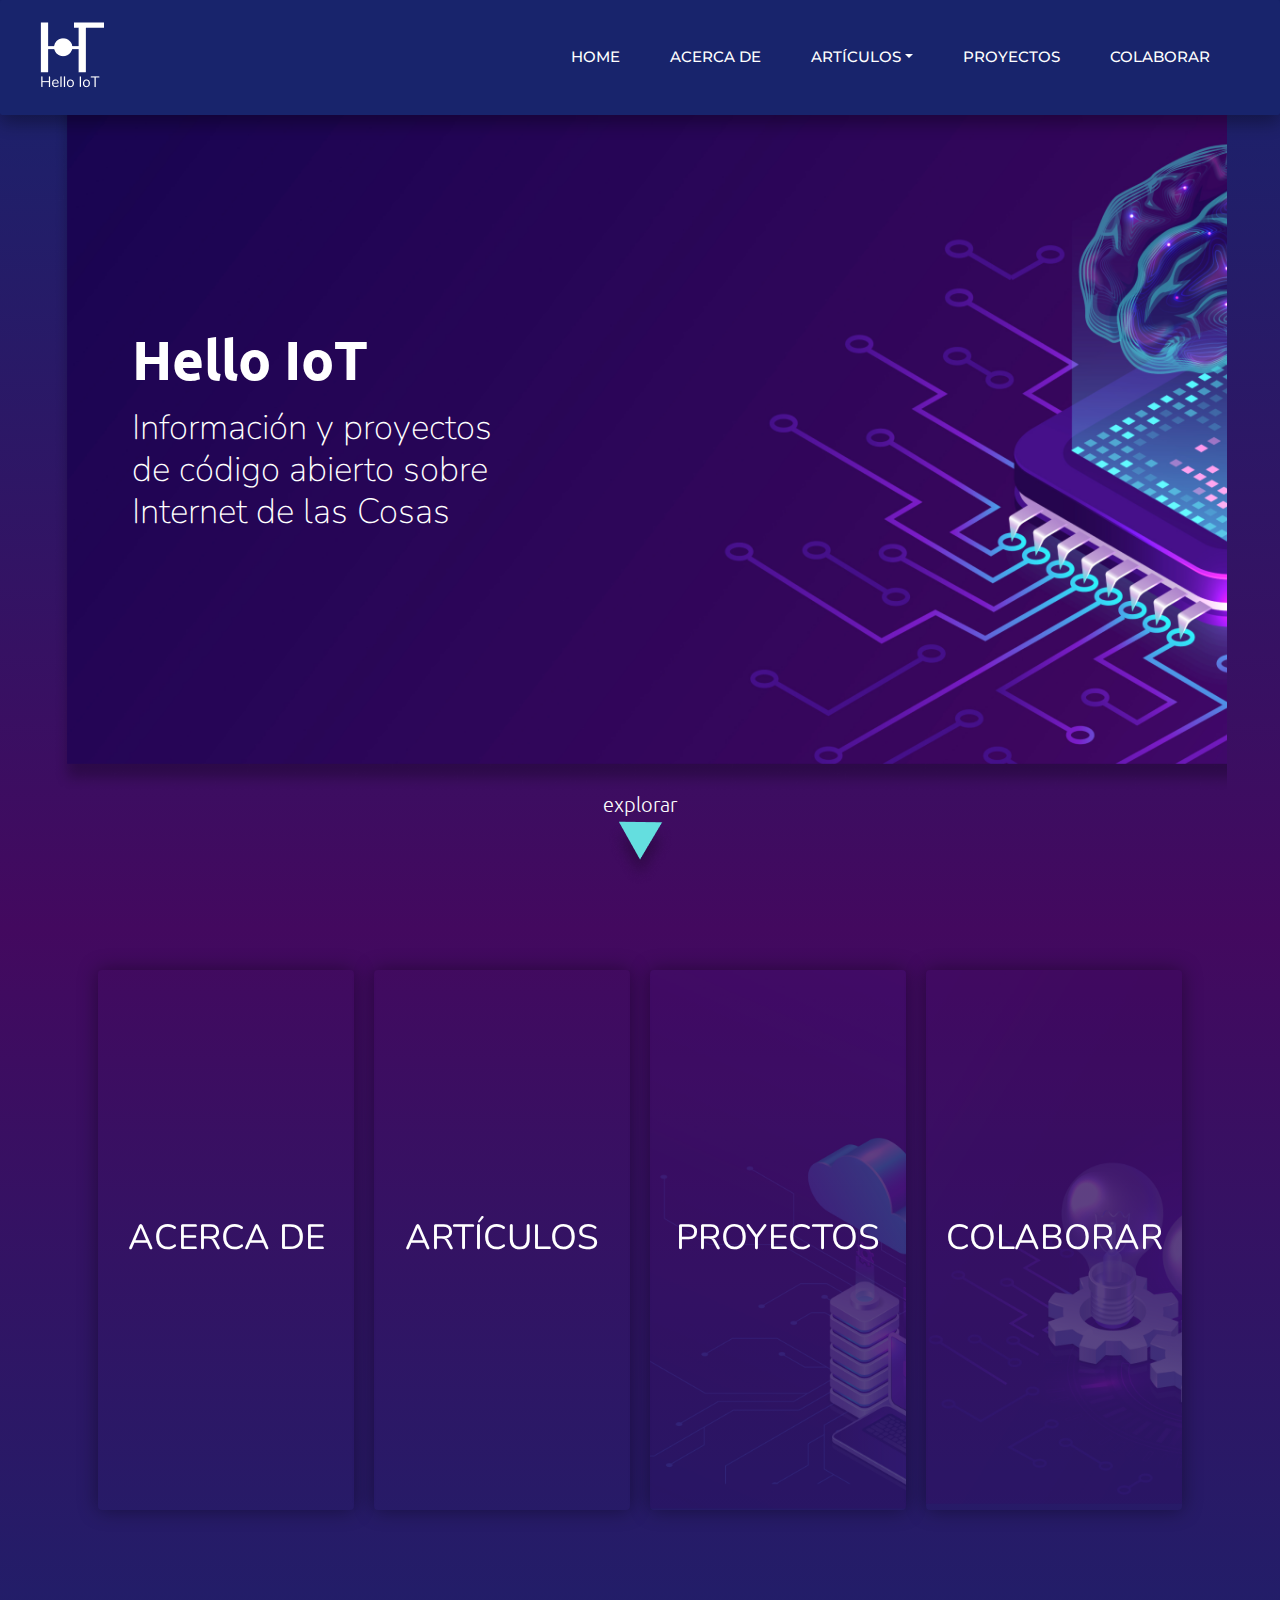
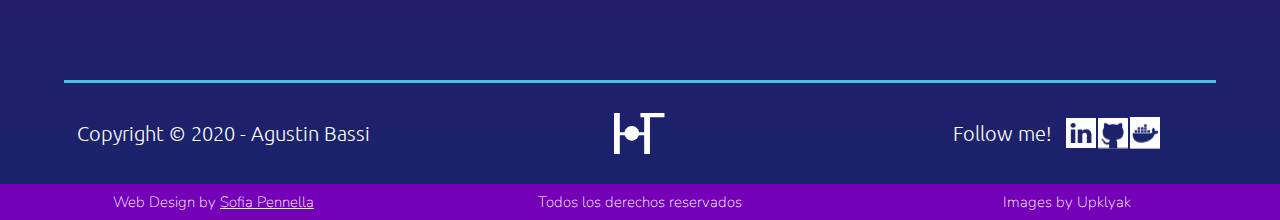
==== commit df25bd00: "Modify some images" ====
--- a/index.html
+++ b/index.html
@@ -7,7 +7,7 @@
         <meta name="keywords" content="iot, internet of things, raspberry, rp, docker, docker hub, arduino, esp32, esp8266, wot, gateway, open source, tutorial">
         <meta name="description" content="Información y tutoriales sobre Internet de las Cosas. Repositorios de código abierto listos para utilizar.">
         <!-- MDB icon -->
-        <link rel="icon" href="images/logo-blanco.png" type="image/x-icon">
+        <link rel="icon" href="images/logo-nav.png" type="image/x-icon">
         <!-- Font Awesome -->
         <link rel="stylesheet" href="https://use.fontawesome.com/releases/v5.11.2/css/all.css">
         <!-- Google Fonts Roboto -->
@@ -29,7 +29,7 @@
             <header>
                 <nav class="navbar navbar-expand-lg z-depth-2 rounded fixed-top">
                     <a class="navbar-brand ml-4" href="index.html">
-                        <img src="images/logo-blanco.png" alt="Logo" loading="lazy" class="ml-4">
+                        <img src="images/logo-nav.png" alt="Logo" loading="lazy" class="ml-4">
                     </a>
                     <button class="navbar-toggler first-button mr-2" type="button" data-toggle="collapse" data-target="#navbarSupportedContent20"
                     aria-controls="navbarSupportedContent20" aria-expanded="false" aria-label="Toggle navigation">
--- a/styles/styles.css
+++ b/styles/styles.css
@@ -210,31 +210,31 @@
 }
 
 .header__portrait--home {
-  background-image: url(../images/home.png);
+  background-image: url(../images/portrait-home.png);
   background-size: cover;
   margin-top: 8vh;
 }
 
 .header__portrait--about {
-  background-image: url(../images/acerca-de.png);
+  background-image: url(../images/portrait-about.png);
   background-size: cover;
   margin-top: 8vh;
 }
 
 .header__portrait--articulos {
-  background-image: url(../images/articulos.png);
+  background-image: url(../images/portrait-articles.png);
   background-size: cover;
   margin-top: 8vh;
 }
 
 .header__portrait--proyectos {
-  background-image: url(../images/proyectos.png);
+  background-image: url(../images/portrait-projects.png);
   background-size: cover;
   margin-top: 8vh;
 }
 
 .header__portrait--colaborar {
-  background-image: url(../images/colaborar.png);
+  background-image: url(../images/portrait-collaborate.png);
   background-size: cover;
   margin-top: 8vh;
 }
@@ -460,22 +460,22 @@
 }
 
 .imageAbout {
-  background-image: url("../images/card-about.png");
+  background-image: url("../images/card-portrait-about.png");
   background-size: cover;
 }
 
 .imageEntradas {
-  background-image: url("../images/card-entradas.png");
+  background-image: url("../images/card-portrait-articles.png");
   background-size: cover;
 }
 
 .imageProyectos {
-  background-image: url("../images/card-proyectos.png");
+  background-image: url("../images/card-projects.png");
   background-size: cover;
 }
 
 .imageSumate {
-  background-image: url("../images/card-colaborar.png");
+  background-image: url("../images/card-collaborate.png");
   background-size: cover;
 }
 
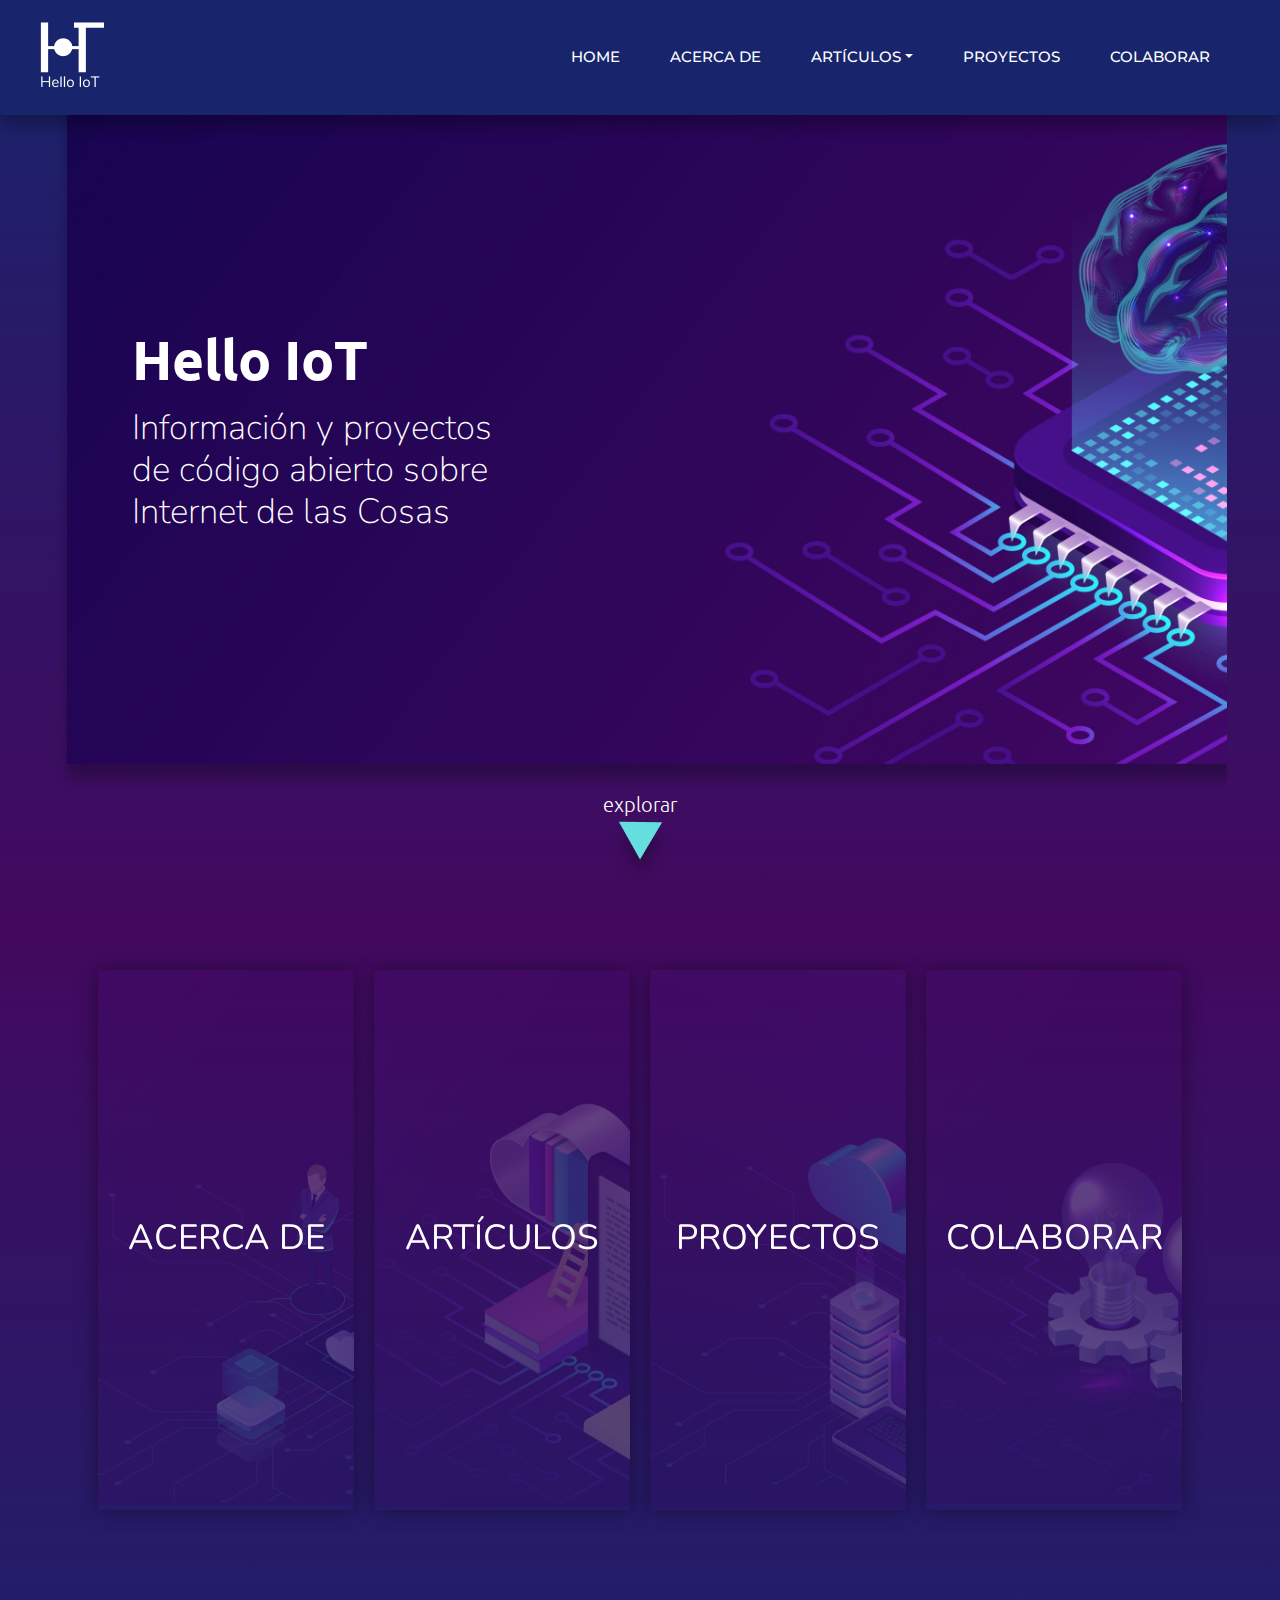
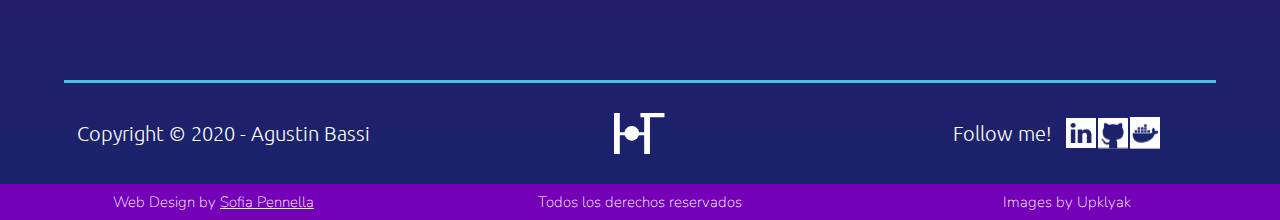
==== commit aa14e0d4: "Normalize images names and html refs" ====
--- a/index.html
+++ b/index.html
@@ -84,7 +84,7 @@
                     <div class="col-12">
                         <div class="button__down">
                             <h6 class="button__margin">explorar</h6>
-                            <a href="#card"><img src="images/flecha.png" alt="Boton bajar" class="button__image animated pulse infinite"></a>
+                            <a href="#card"><img src="images/icon-down.png" alt="Boton bajar" class="button__image animated pulse infinite"></a>
                         </div>
                     </div> 
                 </div>
@@ -163,9 +163,9 @@
                             <div class="d-flex flex-row align-items-center">
                                 <h6>Follow me!</h6>
                                 <div class="ml-4">
-                                    <a href="https://www.linkedin.com/in/agustin-bassi/" target="_blank"><img src="images/linkedin-cuadrado.svg" alt="Linkedin"></a>
-                                    <a href="https://github.com/agustinBassi" target="_blank"><img src="images/github-cuadrado.svg" alt="Github"></a>
-                                    <a href="https://hub.docker.com/u/abassi" target="_blank"><img src="images/docker.svg" alt="Docker"></a>
+                                    <a href="https://www.linkedin.com/in/agustin-bassi/" target="_blank"><img src="images/icon-linkedin.svg" alt="Linkedin"></a>
+                                    <a href="https://github.com/agustinBassi" target="_blank"><img src="images/icon-github.svg" alt="Github"></a>
+                                    <a href="https://hub.docker.com/u/abassi" target="_blank"><img src="images/icon-docker.svg" alt="Docker"></a>
                                 </div>
                             </div>
                         </div>
--- a/styles/styles.css
+++ b/styles/styles.css
@@ -460,12 +460,12 @@
 }
 
 .imageAbout {
-  background-image: url("../images/card-portrait-about.png");
+  background-image: url("../images/card-about.png");
   background-size: cover;
 }
 
 .imageEntradas {
-  background-image: url("../images/card-portrait-articles.png");
+  background-image: url("../images/card-articles.png");
   background-size: cover;
 }
 
@@ -910,22 +910,22 @@
 /* Headers Posts
 /* ========================================================================= */
 .header__portrait--introduccion {
-  background-image: url(../images/portada-introduccion.png);
+  background-image: url(../images/post-portrait-intro.png);
   background-size: cover;
 }
 
 .header__portrait--instalacion {
-  background-image: url(../images/portada-instalacion.png);
+  background-image: url(../images/portada-carrousel-installation.png);
   background-size: cover;
 }
 
 .header__portrait--tutoriales {
-  background-image: url(../images/portada-tutoriales.png);
+  background-image: url(../images/post-portrait-tutorials.png);
   background-size: cover;
 }
 
 .header__portrait--avanzados {
-  background-image: url(../images/portada-avanzados.png);
+  background-image: url(../images/post-portrait-advanced.png);
   background-size: cover;
 }
 
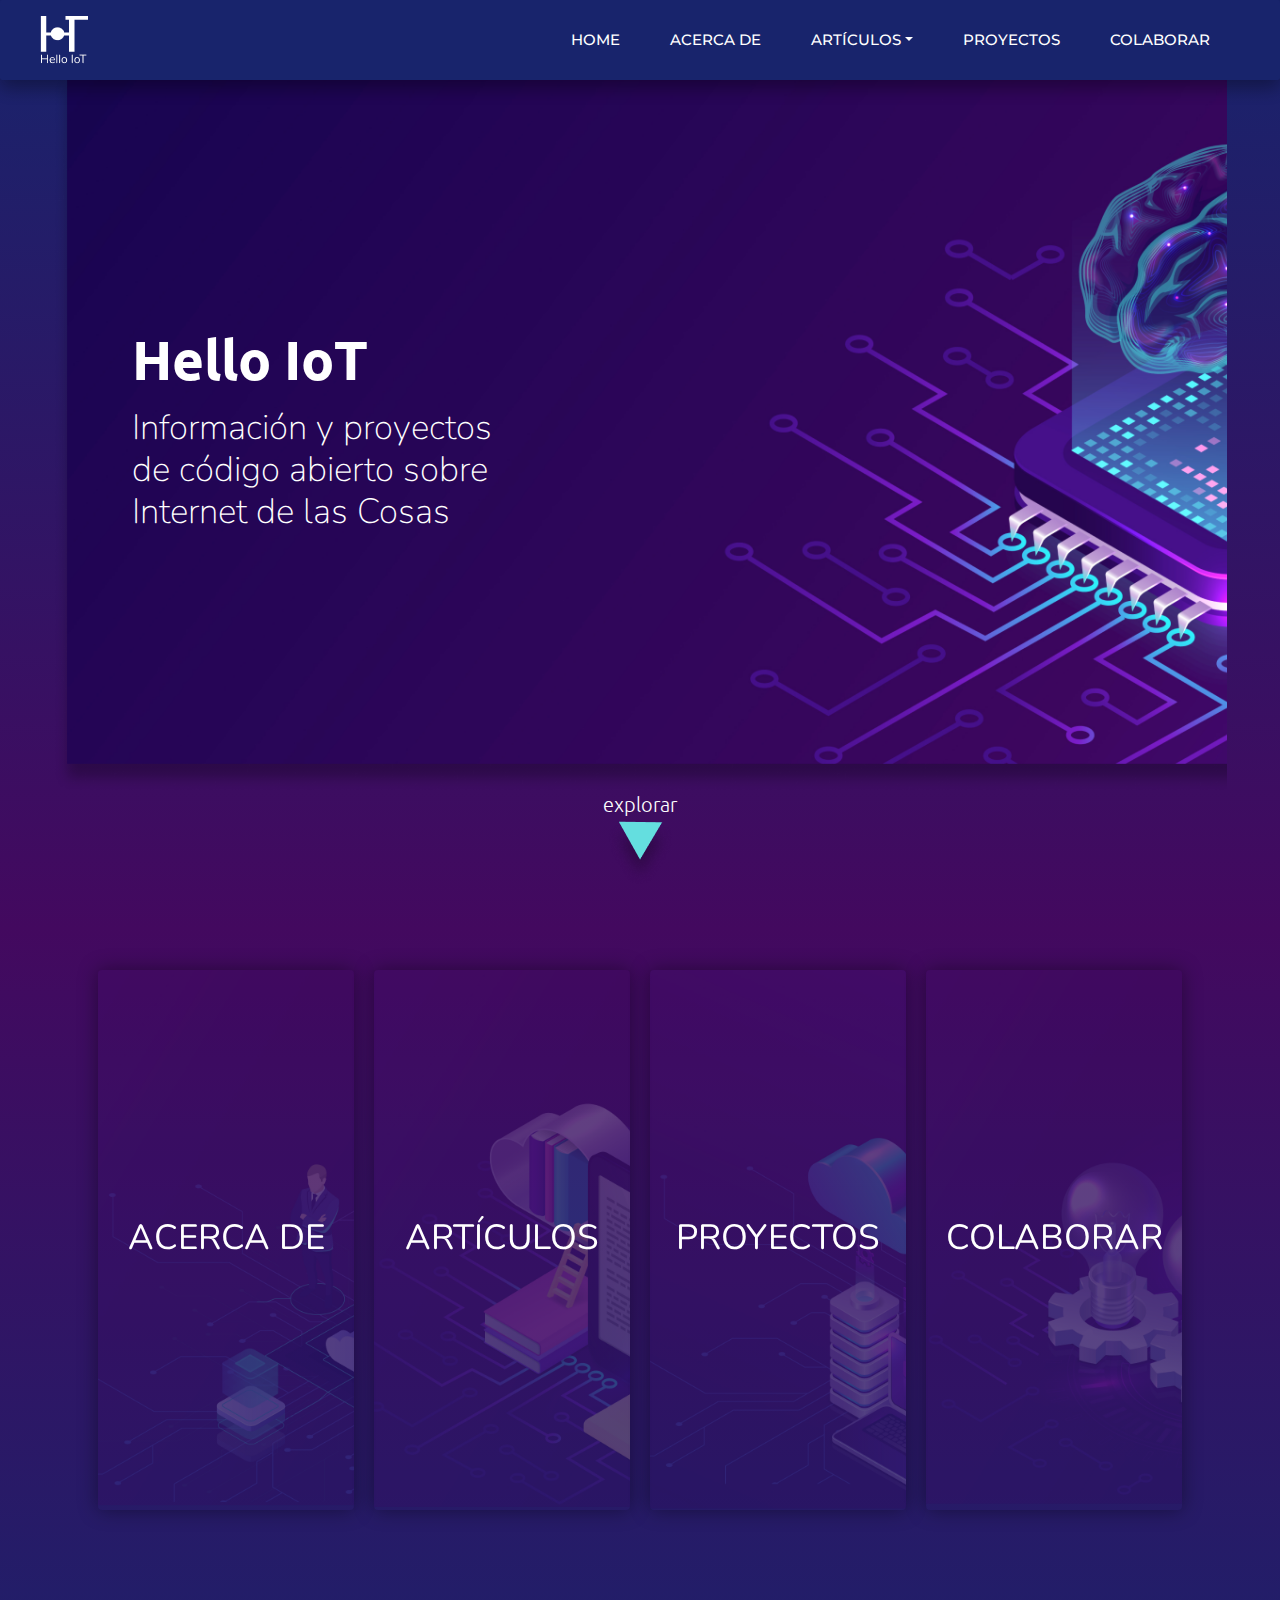
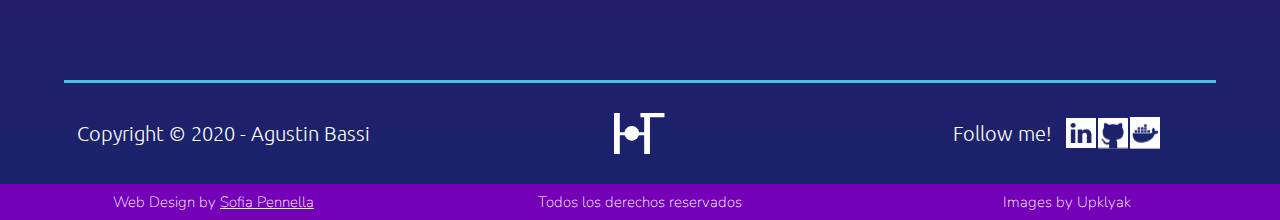
==== commit 329458fb: "Changes in logo and nav size" ====
--- a/index.html
+++ b/index.html
@@ -1,204 +1,217 @@
 <!DOCTYPE html>
 <html lang="es">
-    <head>
-        <meta charset="UTF-8">
-        <meta name="viewport" content="width=device-width, initial-scale=1, shrink-to-fit=no">
-        <meta http-equiv="x-ua-compatible" content="ie=edge">
-        <meta name="keywords" content="iot, internet of things, raspberry, rp, docker, docker hub, arduino, esp32, esp8266, wot, gateway, open source, tutorial">
-        <meta name="description" content="Información y tutoriales sobre Internet de las Cosas. Repositorios de código abierto listos para utilizar.">
-        <!-- MDB icon -->
-        <link rel="icon" href="images/logo-nav.png" type="image/x-icon">
-        <!-- Font Awesome -->
-        <link rel="stylesheet" href="https://use.fontawesome.com/releases/v5.11.2/css/all.css">
-        <!-- Google Fonts Roboto -->
-        <link rel="stylesheet" href="https://fonts.googleapis.com/css?family=Roboto:300,400,500,700&display=swap">
-        <!-- Bootstrap core CSS -->
-        <link rel="stylesheet" href="mdb/css/bootstrap.min.css">
-        <!-- Material Design Bootstrap -->
-        <link rel="stylesheet" href="mdb/css/mdb.min.css">
-        <!-- My custom Styles -->
-        <link rel="stylesheet" href="styles/styles.css">
-        <link href="https://fonts.googleapis.com/css2?family=Ubuntu&display=swap" rel="stylesheet">
-        <link href="https://fonts.googleapis.com/css2?family=Montserrat&display=swap" rel="stylesheet">
-        <link href="https://fonts.googleapis.com/css2?family=Nunito&display=swap" rel="stylesheet">
-        <link href="https://fonts.googleapis.com/css2?family=Nunito:wght@200&display=swap" rel="stylesheet">
-        <title>Hello IoT | Un sitio dedicado a Internet de las Cosas</title>
-    </head>
-    <body class="gradient">
-        <!-- Nav -->
-            <header>
-                <nav class="navbar navbar-expand-lg z-depth-2 rounded fixed-top">
-                    <a class="navbar-brand ml-4" href="index.html">
-                        <img src="images/logo-nav.png" alt="Logo" loading="lazy" class="ml-4">
-                    </a>
-                    <button class="navbar-toggler first-button mr-2" type="button" data-toggle="collapse" data-target="#navbarSupportedContent20"
-                    aria-controls="navbarSupportedContent20" aria-expanded="false" aria-label="Toggle navigation">
-                    <div class="animated-icon1"><span></span><span></span><span></span></div>
-                    </button>
-                    <div class="container-fluid container__nav">
-                        <div class="collapse navbar-collapse ml-4" id="navbarSupportedContent20">
-                            <ul class="navbar-nav ml-auto mb-4 mt-4 text-left">
-                                <li class="nav-item">
-                                    <a class="nav-link active" href="index.html">HOME <span class="sr-only">(current)</span></a>
-                                </li>
-                                <li class="nav-item">
-                                    <a class="nav-link" href="pages/about.html">ACERCA DE</a>
-                                </li>
-                                <li class="nav-item dropdown">
-                                    <a class="nav-link dropdown-toggle text-white" id="navbarDropdownMenuLink" data-toggle="dropdown"
-                                    aria-haspopup="true" aria-expanded="false">ARTÍCULOS</a>
-                                    <div class="dropdown-menu dropdown-primary" aria-labelledby="navbarDropdownMenuLink">
-                                        <a class="dropdown-item" href="pages/articles.html#docker">Docker</a>
-                                        <a class="dropdown-item" href="pages/articles.html#mqtt">MQTT</a>
-                                        <a class="dropdown-item" href="pages/articles.html#wot">Web of Things</a>
-                                        <a class="dropdown-item" href="pages/articles.html#bluetooth">Bluetooth y BLE</a>
-                                        <a class="dropdown-item" href="pages/articles.html#lora">LoRa</a>
-                                        <a class="dropdown-item" href="pages/articles.html#sistemas">Sistemas Embebidos</a>
-                                        <a class="dropdown-item" href="pages/articles.html"><strong>VER TODOS</strong> </a>
-                                    </div>
-                                </li>
-                                <li class="nav-item">
-                                    <a class="nav-link" href="pages/projects.html">PROYECTOS</a>
-                                </li>
-                                <li class="nav-item">
-                                    <a class="nav-link" href="pages/collaborate.html">COLABORAR</a>
-                                </li>
-                            </ul>
-                        </div>
-                    </div>
-                </nav>
-            </header>
-        <!-- Portrait -->
-            <div class="container-fluid">
-                <div class="row">
-                    <div class="col-11 header__portrait--home">
-                        <div class="col-sm-12 col-md-12 col-lg-12 col-xl-5 d-flex justify-content-center align-items-center flex-column header__portrait--text">
-                            <div class="wow fadeInLeft">
-                                <h1 class="mb-4">Hello IoT</h1>
-                                <h4 class="mt-4 text-wrap">Información y proyectos de código abierto sobre Internet de las Cosas</h4>
+
+<head>
+    <meta charset="UTF-8">
+    <meta name="viewport" content="width=device-width, initial-scale=1, shrink-to-fit=no">
+    <meta http-equiv="x-ua-compatible" content="ie=edge">
+    <meta name="keywords"
+        content="iot, internet of things, raspberry, rp, docker, docker hub, arduino, esp32, esp8266, wot, gateway, open source, tutorial">
+    <meta name="description"
+        content="Información y tutoriales sobre Internet de las Cosas. Repositorios de código abierto listos para utilizar.">
+    <!-- MDB icon -->
+    <link rel="icon" href="images/logo-nav.png" type="image/x-icon">
+    <!-- Font Awesome -->
+    <link rel="stylesheet" href="https://use.fontawesome.com/releases/v5.11.2/css/all.css">
+    <!-- Google Fonts Roboto -->
+    <link rel="stylesheet" href="https://fonts.googleapis.com/css?family=Roboto:300,400,500,700&display=swap">
+    <!-- Bootstrap core CSS -->
+    <link rel="stylesheet" href="mdb/css/bootstrap.min.css">
+    <!-- Material Design Bootstrap -->
+    <link rel="stylesheet" href="mdb/css/mdb.min.css">
+    <!-- My custom Styles -->
+    <link rel="stylesheet" href="styles/styles.css">
+    <link href="https://fonts.googleapis.com/css2?family=Ubuntu&display=swap" rel="stylesheet">
+    <link href="https://fonts.googleapis.com/css2?family=Montserrat&display=swap" rel="stylesheet">
+    <link href="https://fonts.googleapis.com/css2?family=Nunito&display=swap" rel="stylesheet">
+    <link href="https://fonts.googleapis.com/css2?family=Nunito:wght@200&display=swap" rel="stylesheet">
+    <title>Hello IoT | Un sitio dedicado a Internet de las Cosas</title>
+</head>
+
+<body class="gradient">
+    <!-- Nav -->
+    <header>
+        <nav class="navbar navbar-expand-lg z-depth-2 rounded fixed-top">
+            <a class="navbar-brand ml-4" href="index.html">
+                <img src="images/logo-nav(48).png" alt="Logo" loading="lazy" class="ml-4">
+            </a>
+            <button class="navbar-toggler first-button mr-2" type="button" data-toggle="collapse"
+                data-target="#navbarSupportedContent20" aria-controls="navbarSupportedContent20" aria-expanded="false"
+                aria-label="Toggle navigation">
+                <div class="animated-icon1"><span></span><span></span><span></span></div>
+            </button>
+            <div class="container-fluid container__nav">
+                <div class="collapse navbar-collapse ml-4" id="navbarSupportedContent20">
+                    <ul class="navbar-nav ml-auto mb-4 mt-4 text-left">
+                        <li class="nav-item">
+                            <a class="nav-link active" href="index.html">HOME <span class="sr-only">(current)</span></a>
+                        </li>
+                        <li class="nav-item">
+                            <a class="nav-link" href="pages/about.html">ACERCA DE</a>
+                        </li>
+                        <li class="nav-item dropdown">
+                            <a class="nav-link dropdown-toggle text-white" id="navbarDropdownMenuLink"
+                                data-toggle="dropdown" aria-haspopup="true" aria-expanded="false">ARTÍCULOS</a>
+                            <div class="dropdown-menu dropdown-primary" aria-labelledby="navbarDropdownMenuLink">
+                                <a class="dropdown-item" href="pages/articles.html#docker">Docker</a>
+                                <a class="dropdown-item" href="pages/articles.html#mqtt">MQTT</a>
+                                <a class="dropdown-item" href="pages/articles.html#wot">Web of Things</a>
+                                <a class="dropdown-item" href="pages/articles.html#bluetooth">Bluetooth y BLE</a>
+                                <a class="dropdown-item" href="pages/articles.html#lora">LoRa</a>
+                                <a class="dropdown-item" href="pages/articles.html#sistemas">Sistemas Embebidos</a>
+                                <a class="dropdown-item" href="pages/articles.html"><strong>VER TODOS</strong> </a>
                             </div>
-                        </div>
-                    </div>
-                </div>
-                <div class="row">
-                    <div class="col-12">
-                        <div class="button__down">
-                            <h6 class="button__margin">explorar</h6>
-                            <a href="#card"><img src="images/icon-down.png" alt="Boton bajar" class="button__image animated pulse infinite"></a>
-                        </div>
-                    </div> 
-                </div>
-            </div>
-        <!-- Cards Home -->
-            <div class="container-fluid">
-                <div class="row">
-                        <div id="card-container">
-                            <div id="card">
-                                <a href="pages/about.html">
-                                    <div class="front imageAbout animated-off">
-                                        <h4>ACERCA DE</h4>
-                                    </div>
-                                </a>
-                                <a href="pages/about.html">
-                                    <div class="back animated-off">
-                                        <h6>El propósito del sitio y <br> las motivaciones <br> del autor</h6>
-                                    </div>
-                                </a>
-                            </div>
-                            <div id="card">
-                                <a href="pages/articles.html">
-                                    <div class="front imageEntradas animated-off">
-                                        <h4>ARTÍCULOS</h4>
-                                    </div>
-                                </a>
-                                <a href="pages/articles.html">
-                                    <div class="back animated-off">
-                                        <h6>Material informativo <br> y tutoriales de <br> tecnologías IoT</h6>
-                                    </div>
-                                </a>
-                            </div>
-                            <div id="card">
-                                <a href="pages/projects.html">
-                                    <div class="front imageProyectos animated-off">
-                                        <h4>PROYECTOS</h4>
-                                    </div>
-                                </a>
-                                <a href="pages/projects.html">
-                                    <div class="back animated-off">
-                                        <h6>Repositorios de <br> código abierto <br> listos para utilizar</h6>
-                                    </div>
-                                </a>
-                            </div>
-                            <div id="card">
-                                <a href="pages/collaborate.html">
-                                    <div class="front imageSumate animated-off">
-                                        <h4>COLABORAR</h4>
-                                    </div>
-                                </a>
-                                <a href="pages/collaborate.html">
-                                    <div class="back animated-off">
-                                        <h6>Aplicarle mejoras a proyectos <br> y enviarlas para su <br> publicación</h6>
-                                    </div>
-                                </a>
-                            </div>
-                        </div>
-                </div>
-            </div>
-        <!-- Footer con Boostrap  -->
-            <footer>
-                <div class="line__divider">
-                    <img src="images/line-footer.png" alt="Linea divisoria footer" class="line__divider--size">
-                </div>
-                <div class="container-fluid">
-                    <div class="row footer__one">
-                        <div class="col-md-4 col-lg-4 col-xl-4 d-flex justify-content-center align-items-center">
-                            <div>
-                                <h6 class="footer__one--copyright">Copyright © 2020 - Agustin Bassi</h6>
-                            </div>
-                        </div>
-                        <div class="col-sm-6 col-md-4 col-lg-4 col-xl-4 d-flex justify-content-center align-items-center">
-                            <div class="footer__one--logo"><img src="images/logo-footer.svg" alt="Logo Hello IoT"></div>
-                        </div>
-                        <div class="col-sm-6 col-md-4 col-lg-4 col-xl-4 d-flex justify-content-center align-items-center">
-                            <div class="d-flex flex-row align-items-center">
-                                <h6>Follow me!</h6>
-                                <div class="ml-4">
-                                    <a href="https://www.linkedin.com/in/agustin-bassi/" target="_blank"><img src="images/icon-linkedin.svg" alt="Linkedin"></a>
-                                    <a href="https://github.com/agustinBassi" target="_blank"><img src="images/icon-github.svg" alt="Github"></a>
-                                    <a href="https://hub.docker.com/u/abassi" target="_blank"><img src="images/icon-docker.svg" alt="Docker"></a>
-                                </div>
-                            </div>
-                        </div>
-                    </div>
-                    <div class="row footer__two">
-                        <div class="col-sm-12 col-md-4 col-lg-4 col-xl-4 d-flex justify-content-center align-items-center">
-                            <div>
-                                <a href="https://www.linkedin.com/in/sofia-pennella/"><p>Web Design by <u>Sofia Pennella</u></p></a>
-                            </div>
-                        </div>
-                        <div class="col-sm-12 col-md-4 col-lg-4 col-xl-4 d-flex justify-content-center align-items-center">
-                            <div>
-                                <p class="footer__two--derechos">Todos los derechos reservados</p>
-                            </div>
-                        </div>
-                        <div class="col-sm-12 col-md-4 col-lg-4 col-xl-4 d-flex justify-content-center align-items-center">
-                            <div>
-                                <p class="footer__two--imagesBy">Images by Upklyak</p>
-                            </div>
-                        </div>
-                    </div>
-                </div>
-            </footer>
-        <!-- jQuery -->
-        <script type="text/javascript" src="mdb/js/jquery.min.js"></script>
-        <!-- Bootstrap tooltips -->
-        <script type="text/javascript" src="mdb/js/popper.min.js"></script>
-        <!-- Bootstrap core JavaScript -->
-        <script type="text/javascript" src="mdb/js/bootstrap.min.js"></script>
-        <!-- MDB core JavaScript -->
-        <script type="text/javascript" src="mdb/js/mdb.min.js"></script>
-        <!-- My custom scripts -->
-        <script type="text/javascript" src="scripts/animations.js"></script>
-    </body>
-</html>
+                        </li>
+                        <li class="nav-item">
+                            <a class="nav-link" href="pages/projects.html">PROYECTOS</a>
+                        </li>
+                        <li class="nav-item">
+                            <a class="nav-link" href="pages/collaborate.html">COLABORAR</a>
+                        </li>
+                    </ul>
+                </div>
+            </div>
+        </nav>
+    </header>
+    <!-- Portrait -->
+    <div class="container-fluid">
+        <div class="row">
+            <div class="col-11 header__portrait--home">
+                <div
+                    class="col-sm-12 col-md-12 col-lg-12 col-xl-5 d-flex justify-content-center align-items-center flex-column header__portrait--text">
+                    <div class="wow fadeInLeft">
+                        <h1 class="mb-4">Hello IoT</h1>
+                        <h4 class="mt-4 text-wrap">Información y proyectos de código abierto sobre Internet de las Cosas
+                        </h4>
+                    </div>
+                </div>
+            </div>
+        </div>
+        <div class="row">
+            <div class="col-12">
+                <div class="button__down">
+                    <h6 class="button__margin">explorar</h6>
+                    <a href="#card"><img src="images/icon-down.png" alt="Boton bajar"
+                            class="button__image animated pulse infinite"></a>
+                </div>
+            </div>
+        </div>
+    </div>
+    <!-- Cards Home -->
+    <div class="container-fluid">
+        <div class="row">
+            <div id="card-container">
+                <div id="card">
+                    <a href="pages/about.html">
+                        <div class="front imageAbout animated-off">
+                            <h4>ACERCA DE</h4>
+                        </div>
+                    </a>
+                    <a href="pages/about.html">
+                        <div class="back animated-off">
+                            <h6>El propósito del sitio y <br> las motivaciones <br> del autor</h6>
+                        </div>
+                    </a>
+                </div>
+                <div id="card">
+                    <a href="pages/articles.html">
+                        <div class="front imageEntradas animated-off">
+                            <h4>ARTÍCULOS</h4>
+                        </div>
+                    </a>
+                    <a href="pages/articles.html">
+                        <div class="back animated-off">
+                            <h6>Material informativo <br> y tutoriales de <br> tecnologías IoT</h6>
+                        </div>
+                    </a>
+                </div>
+                <div id="card">
+                    <a href="pages/projects.html">
+                        <div class="front imageProyectos animated-off">
+                            <h4>PROYECTOS</h4>
+                        </div>
+                    </a>
+                    <a href="pages/projects.html">
+                        <div class="back animated-off">
+                            <h6>Repositorios de <br> código abierto <br> listos para utilizar</h6>
+                        </div>
+                    </a>
+                </div>
+                <div id="card">
+                    <a href="pages/collaborate.html">
+                        <div class="front imageSumate animated-off">
+                            <h4>COLABORAR</h4>
+                        </div>
+                    </a>
+                    <a href="pages/collaborate.html">
+                        <div class="back animated-off">
+                            <h6>Aplicarle mejoras a proyectos <br> y enviarlas para su <br> publicación</h6>
+                        </div>
+                    </a>
+                </div>
+            </div>
+        </div>
+    </div>
+    <!-- Footer con Boostrap  -->
+    <footer>
+        <div class="line__divider">
+            <img src="images/line-footer.png" alt="Linea divisoria footer" class="line__divider--size">
+        </div>
+        <div class="container-fluid">
+            <div class="row footer__one">
+                <div class="col-md-4 col-lg-4 col-xl-4 d-flex justify-content-center align-items-center">
+                    <div>
+                        <h6 class="footer__one--copyright">Copyright © 2020 - Agustin Bassi</h6>
+                    </div>
+                </div>
+                <div class="col-sm-6 col-md-4 col-lg-4 col-xl-4 d-flex justify-content-center align-items-center">
+                    <div class="footer__one--logo"><img src="images/logo-footer.svg" alt="Logo Hello IoT"></div>
+                </div>
+                <div class="col-sm-6 col-md-4 col-lg-4 col-xl-4 d-flex justify-content-center align-items-center">
+                    <div class="d-flex flex-row align-items-center">
+                        <h6>Follow me!</h6>
+                        <div class="ml-4">
+                            <a href="https://www.linkedin.com/in/agustin-bassi/" target="_blank"><img
+                                    src="images/icon-linkedin.svg" alt="Linkedin"></a>
+                            <a href="https://github.com/agustinBassi" target="_blank"><img src="images/icon-github.svg"
+                                    alt="Github"></a>
+                            <a href="https://hub.docker.com/u/abassi" target="_blank"><img src="images/icon-docker.svg"
+                                    alt="Docker"></a>
+                        </div>
+                    </div>
+                </div>
+            </div>
+            <div class="row footer__two">
+                <div class="col-sm-12 col-md-4 col-lg-4 col-xl-4 d-flex justify-content-center align-items-center">
+                    <div>
+                        <a href="https://www.linkedin.com/in/sofia-pennella/">
+                            <p>Web Design by <u>Sofia Pennella</u></p>
+                        </a>
+                    </div>
+                </div>
+                <div class="col-sm-12 col-md-4 col-lg-4 col-xl-4 d-flex justify-content-center align-items-center">
+                    <div>
+                        <p class="footer__two--derechos">Todos los derechos reservados</p>
+                    </div>
+                </div>
+                <div class="col-sm-12 col-md-4 col-lg-4 col-xl-4 d-flex justify-content-center align-items-center">
+                    <div>
+                        <p class="footer__two--imagesBy">Images by Upklyak</p>
+                    </div>
+                </div>
+            </div>
+        </div>
+    </footer>
+    <!-- jQuery -->
+    <script type="text/javascript" src="mdb/js/jquery.min.js"></script>
+    <!-- Bootstrap tooltips -->
+    <script type="text/javascript" src="mdb/js/popper.min.js"></script>
+    <!-- Bootstrap core JavaScript -->
+    <script type="text/javascript" src="mdb/js/bootstrap.min.js"></script>
+    <!-- MDB core JavaScript -->
+    <script type="text/javascript" src="mdb/js/mdb.min.js"></script>
+    <!-- My custom scripts -->
+    <script type="text/javascript" src="scripts/animations.js"></script>
+</body>
 
+</html>--- a/styles/styles.css
+++ b/styles/styles.css
@@ -90,6 +90,14 @@
   color: white;
   font-family: "Nunito", sans-serif;
   font-size: 1.5rem;
+  line-height: 3rem;
+  font-weight: lighter;
+}
+
+.p--about {
+  color: white;
+  font-family: "Nunito", sans-serif;
+  font-size: 2rem;
   line-height: 3rem;
   font-weight: lighter;
 }
@@ -132,7 +140,7 @@
   -webkit-box-align: center;
       -ms-flex-align: center;
           align-items: center;
-  height: 11.5rem;
+  height: 8rem;
   z-index: 10000;
 }
 
@@ -857,8 +865,9 @@
   .block__web {
     margin: 10vh 10vw auto 10vw;
   }
-  .block__web p {
+  .block__web .p--about {
     text-align: justify;
+    font-size: 1.6rem;
   }
   .block__author {
     margin: 10vh 10vw auto 10vw;
@@ -867,8 +876,9 @@
     float: left;
     text-align: left;
   }
-  .block__author p {
+  .block__author .p--about {
     text-align: justify;
+    font-size: 1.6rem;
   }
   .block__author h6 {
     text-align: left;
@@ -879,8 +889,9 @@
   .block__web {
     margin: 10vh 10vw auto 10vw;
   }
-  .block__web p {
+  .block__web .p--about {
     text-align: justify;
+    font-size: 1.6rem;
   }
   .block__author {
     margin: 10vh 10vw auto 10vw;
@@ -889,8 +900,9 @@
     float: left;
     text-align: left;
   }
-  .block__author p {
+  .block__author .p--about {
     text-align: justify;
+    font-size: 1.6rem;
   }
   .block__author h6 {
     text-align: left;
@@ -935,7 +947,13 @@
 .iframe__style {
   margin: auto;
   width: 50vw;
-  height: 380vh;
+  height: 200vh;
+}
+
+@media (min-width: 768px) and (max-width: 1024px) {
+  #mycontainer {
+    max-width: 100vw;
+  }
 }
 
 /* Icon 1 */
